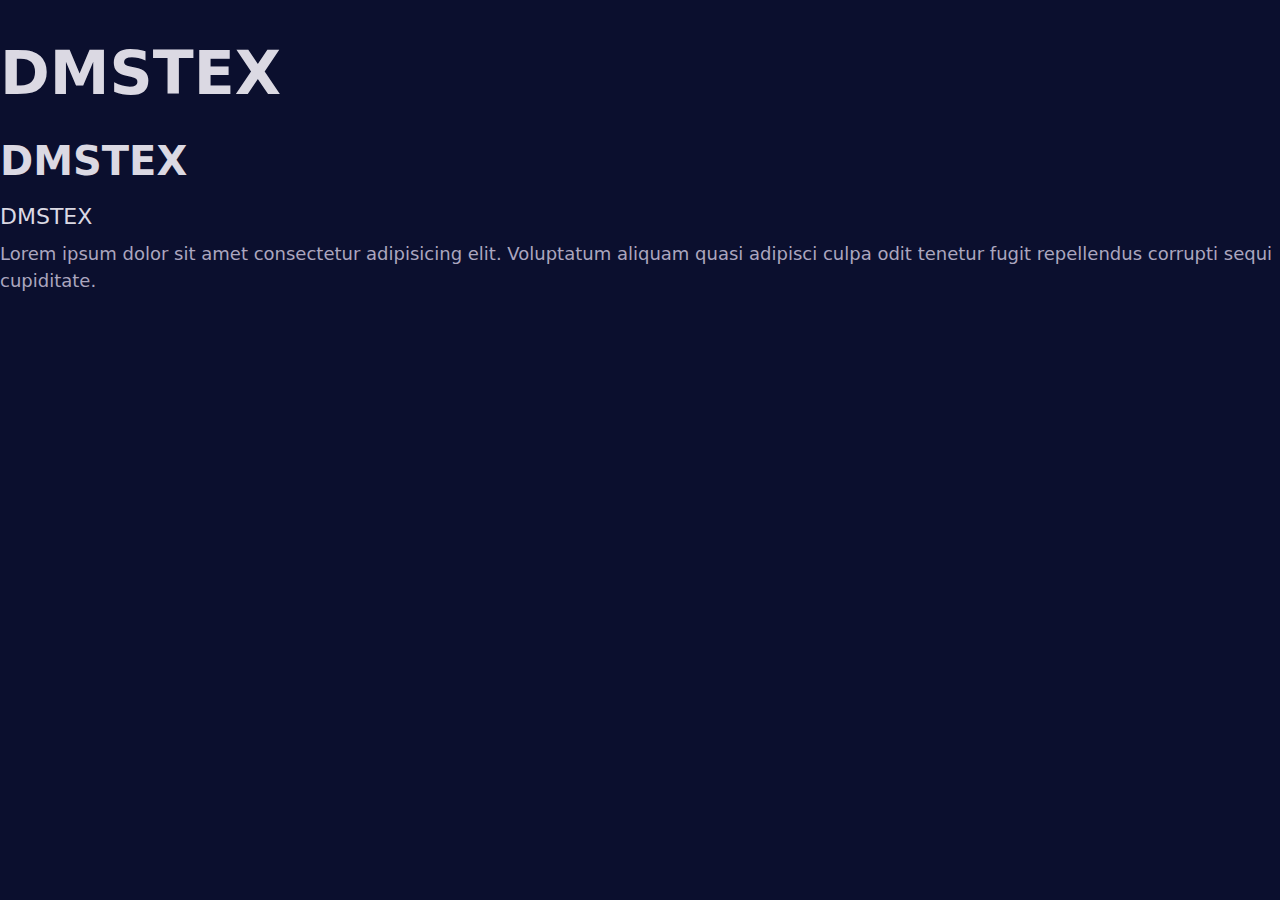
==== index.html @ 41224917 "Adds Normalize CSS, Font styles, and initial color-scheme" ====
<!DOCTYPE html>
<html lang="en">
  <head>
    <meta charset="UTF-8" />
    <meta http-equiv="X-UA-Compatible" content="IE=edge" />
    <meta name="viewport" content="width=device-width, initial-scale=1.0" />
    <meta property="og:title" content="DMSTEX Solutions" />
    <title>DMSTEX</title>
    <!-- Stylesheets -->
    <link rel="stylesheet" href="./css/normalize.css" />
    <link rel="stylesheet" href="./css/style.css" />
  </head>
  <body>
    <h1>DMSTEX</h1>
    <h2>DMSTEX</h2>
    <h3>DMSTEX</h3>
    <p>
      Lorem ipsum dolor sit amet consectetur adipisicing elit. Voluptatum
      aliquam quasi adipisci culpa odit tenetur fugit repellendus corrupti sequi
      cupiditate.
    </p>

    <script src="./js/script.js"></script>
  </body>
</html>
---- css/style.css ----
*,
*::after,
*::before {
  box-sizing: border-box;
}

/* Color Scheme */
:root {
  --color-primary: #0b0f2e;
  --color-secondary: #002b47;
  --color-headings: #dbd9e3;
  --color-body: #aba6bf;
}

/* Fonts */
html {
  font-size: 62.5%;
}

body {
  background-color: var(--color-primary);
  font-family: system-ui, -apple-system, BlinkMacSystemFont, "Segoe UI", Roboto,
    Oxygen, Ubuntu, Cantarell, "Open Sans", "Helvetica Neue", sans-serif;
  font-size: 2.4rem;
  line-height: 1.5;
  color: var(--color-body);
  margin: 0;
}

.container {
  max-width: 1140px;
  margin: 0 auto;
}

h1,
h2,
h3 {
  color: var(--color-headings);
  margin-bottom: 1rem;
  line-height: 1.1;
}

h1 {
  font-size: 4.209rem;
}

h2 {
  font-size: 3.157rem;
}

h3 {
  font-size: 2.69rem;
}

p {
  margin-top: 0;
}

@media screen and (min-width: 1024px) {
  body {
    font-size: 1.8rem;
  }

  h1 {
    font-size: 6rem;
  }

  h2 {
    font-size: 4rem;
  }

  h3 {
    font-size: 2.2rem;
    font-weight: 500;
  }
}
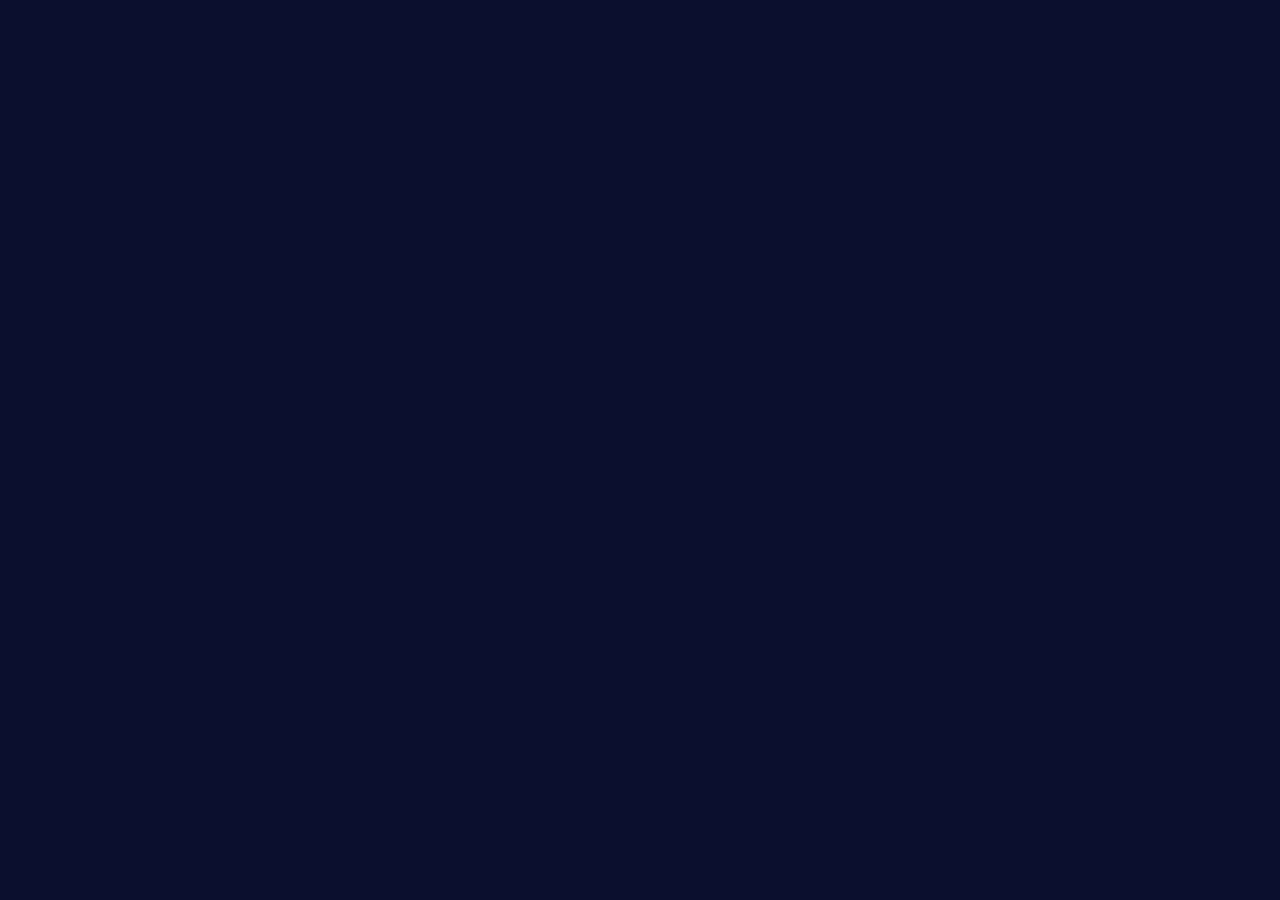
==== commit e5f1b262: "Adds styles to Benefits section" ====
--- a/index.html
+++ b/index.html
@@ -6,20 +6,20 @@
     <meta name="viewport" content="width=device-width, initial-scale=1.0" />
     <meta property="og:title" content="DMSTEX Solutions" />
     <title>DMSTEX</title>
+    <!-- Icons -->
+    <link
+      rel="stylesheet"
+      href="https://fonts.googleapis.com/css2?family=Material+Symbols+Outlined:opsz,wght,FILL,GRAD@48,400,0,0"
+    />
+    <link
+      rel="stylesheet"
+      href="https://fonts.googleapis.com/css2?family=Material+Symbols+Outlined:opsz,wght,FILL,GRAD@48,400,0,0"
+    />
     <!-- Stylesheets -->
     <link rel="stylesheet" href="./css/normalize.css" />
     <link rel="stylesheet" href="./css/style.css" />
   </head>
   <body>
-    <h1>DMSTEX</h1>
-    <h2>DMSTEX</h2>
-    <h3>DMSTEX</h3>
-    <p>
-      Lorem ipsum dolor sit amet consectetur adipisicing elit. Voluptatum
-      aliquam quasi adipisci culpa odit tenetur fugit repellendus corrupti sequi
-      cupiditate.
-    </p>
-
     <script src="./js/script.js"></script>
   </body>
 </html>
--- a/css/style.css
+++ b/css/style.css
@@ -8,6 +8,7 @@
 :root {
   --color-primary: #0b0f2e;
   --color-secondary: #002b47;
+  --color-tertiary: #0078a3;
   --color-headings: #dbd9e3;
   --color-body: #aba6bf;
 }
@@ -19,11 +20,11 @@
 
 body {
   background-color: var(--color-primary);
+  color: var(--color-body);
   font-family: system-ui, -apple-system, BlinkMacSystemFont, "Segoe UI", Roboto,
     Oxygen, Ubuntu, Cantarell, "Open Sans", "Helvetica Neue", sans-serif;
   font-size: 2.4rem;
   line-height: 1.5;
-  color: var(--color-body);
   margin: 0;
 }
 
@@ -36,8 +37,8 @@
 h2,
 h3 {
   color: var(--color-headings);
+  line-height: 1.1;
   margin-bottom: 1rem;
-  line-height: 1.1;
 }
 
 h1 {
@@ -74,3 +75,259 @@
     font-weight: 500;
   }
 }
+
+/* buttons */
+button {
+  border: none;
+  border-radius: 5px;
+  margin: 1rem 1rem;
+  padding: 1rem 2rem;
+}
+
+button:hover {
+  transform: scale(1.15);
+}
+
+.button--clear {
+  background-color: rgba(216, 216, 216, 0.105);
+  border: 1px solid rgba(216, 216, 216, 0.382);
+}
+
+.button--clear a {
+  color: var(--color-headings);
+}
+
+.button--clear a:hover {
+  text-decoration: none;
+  cursor: pointer;
+}
+
+/* Icons */
+.icon {
+  justify-self: center;
+  background-color: rgba(194, 194, 194, 0.1);
+  box-shadow: 1px 1px 15px 0.05px rgba(194, 194, 194, 0.35);
+  -moz-box-shadow: 1px 1px 15px 0.05px rgba(194, 194, 194, 0.35);
+  -webkit-box-shadow: 1px 1px 15px 0.05px rgba(194, 194, 194, 0.35);
+  margin-right: 0.7rem;
+}
+
+/* Lists/Links */
+a {
+  text-decoration: none;
+}
+
+a:visited {
+  color: var(--color-headings);
+}
+
+a:hover {
+  text-decoration: underline;
+}
+
+.list {
+  list-style: none;
+  padding-left: 0;
+}
+
+.list--inline .list__item {
+  display: inline-block;
+  margin-right: 2rem;
+}
+
+/* Expandables */
+.expandable__header {
+  display: flex;
+  justify-content: space-between;
+}
+
+.expandable__heading {
+  margin-top: 0;
+  font-size: 3rem;
+}
+
+.expandable__content {
+  max-height: 0;
+  overflow: hidden;
+  opacity: 0;
+  transition: all 0.3s;
+}
+
+.expandable--expanded .expandable__content {
+  max-height: 100vh;
+  opacity: 1;
+}
+
+/* Navbar */
+.navbar {
+  align-items: center;
+  background-color: var(--color-primary);
+  display: flex;
+  justify-content: space-between;
+  flex-wrap: wrap;
+  padding: 0 1rem;
+}
+
+.navbar__list {
+  width: 100%;
+  margin: 0;
+}
+
+.navbar__item {
+  border-bottom: 1px solid #343751fb;
+  padding: 0.5rem 2rem;
+}
+
+.navbar__item > a {
+  color: #d2d0db;
+  transition: color 0.3s;
+}
+
+.navbar__item > a:hover {
+  color: #fff;
+}
+
+.navbar__toggler {
+  opacity: 0.8;
+  transition: box-shadow 0.1s;
+  cursor: pointer;
+}
+
+.navbar.expandable--expanded .navbar__toggler {
+  opacity: 1;
+  box-shadow: 0 0 0 3px #667;
+  border-radius: 7px;
+}
+
+.navbar__brand img {
+  height: 50px;
+}
+
+@media screen and (min-width: 768px) {
+  .navbar__toggler {
+    display: none;
+  }
+
+  .navbar__list {
+    width: auto;
+    display: flex;
+    font-size: 1.6rem;
+    max-height: 100%;
+    opacity: 1;
+  }
+
+  .navbar__item {
+    border: 0;
+  }
+}
+
+/* Blocks */
+.block {
+  padding: 7rem 3rem;
+}
+
+.block__header {
+  text-align: center;
+  margin-bottom: 7rem;
+}
+
+/* Grids */
+.grid {
+  display: grid;
+}
+
+@media screen and (min-width: 940px) {
+  .grid--1x2 {
+    grid-template-columns: 1fr 1fr;
+  }
+}
+
+/* Hero Section */
+.hero__heading {
+  margin-top: 0;
+}
+
+.hero__section {
+  padding: 0 2rem;
+}
+
+.hero__text {
+  font-size: 2rem;
+  margin: 2rem 0 1rem;
+}
+
+.hero__image {
+  width: 100%;
+}
+
+@media screen and (min-width: 900px) {
+  .hero__section {
+    text-align: left;
+  }
+
+  .hero__tagline {
+    letter-spacing: 1.5px;
+  }
+}
+
+/* Services */
+.services {
+  gap: 4rem 2rem;
+  margin: 12rem 0;
+}
+.services__content {
+  margin-top: auto;
+  margin-bottom: auto;
+  margin: auto;
+  width: 80%;
+}
+
+.services:first-of-type {
+  margin-top: 6rem;
+}
+
+.services__heading {
+  margin: 2rem 0;
+}
+
+.services__img {
+  width: 100%;
+}
+
+.services:nth-of-type(even) .services__content {
+  text-align: right;
+}
+
+@media screen and (min-width: 940px) {
+  /* Alternate content */
+  .services:nth-of-type(even) .services__content {
+    order: 2;
+    text-align: left;
+  }
+  .services__content {
+    width: 60%;
+  }
+}
+
+/* Benefits */
+.benefits .list {
+  width: 80%;
+  margin: 0;
+  justify-self: center;
+}
+
+.benefits .list__item {
+  line-height: 4.5rem;
+  font-size: 2rem;
+}
+
+@media screen and (min-width: 940px) {
+  .benefits .list {
+    width: 100%;
+  }
+
+  .benefits .list__item {
+    line-height: 6rem;
+    font-size: 2rem;
+  }
+}
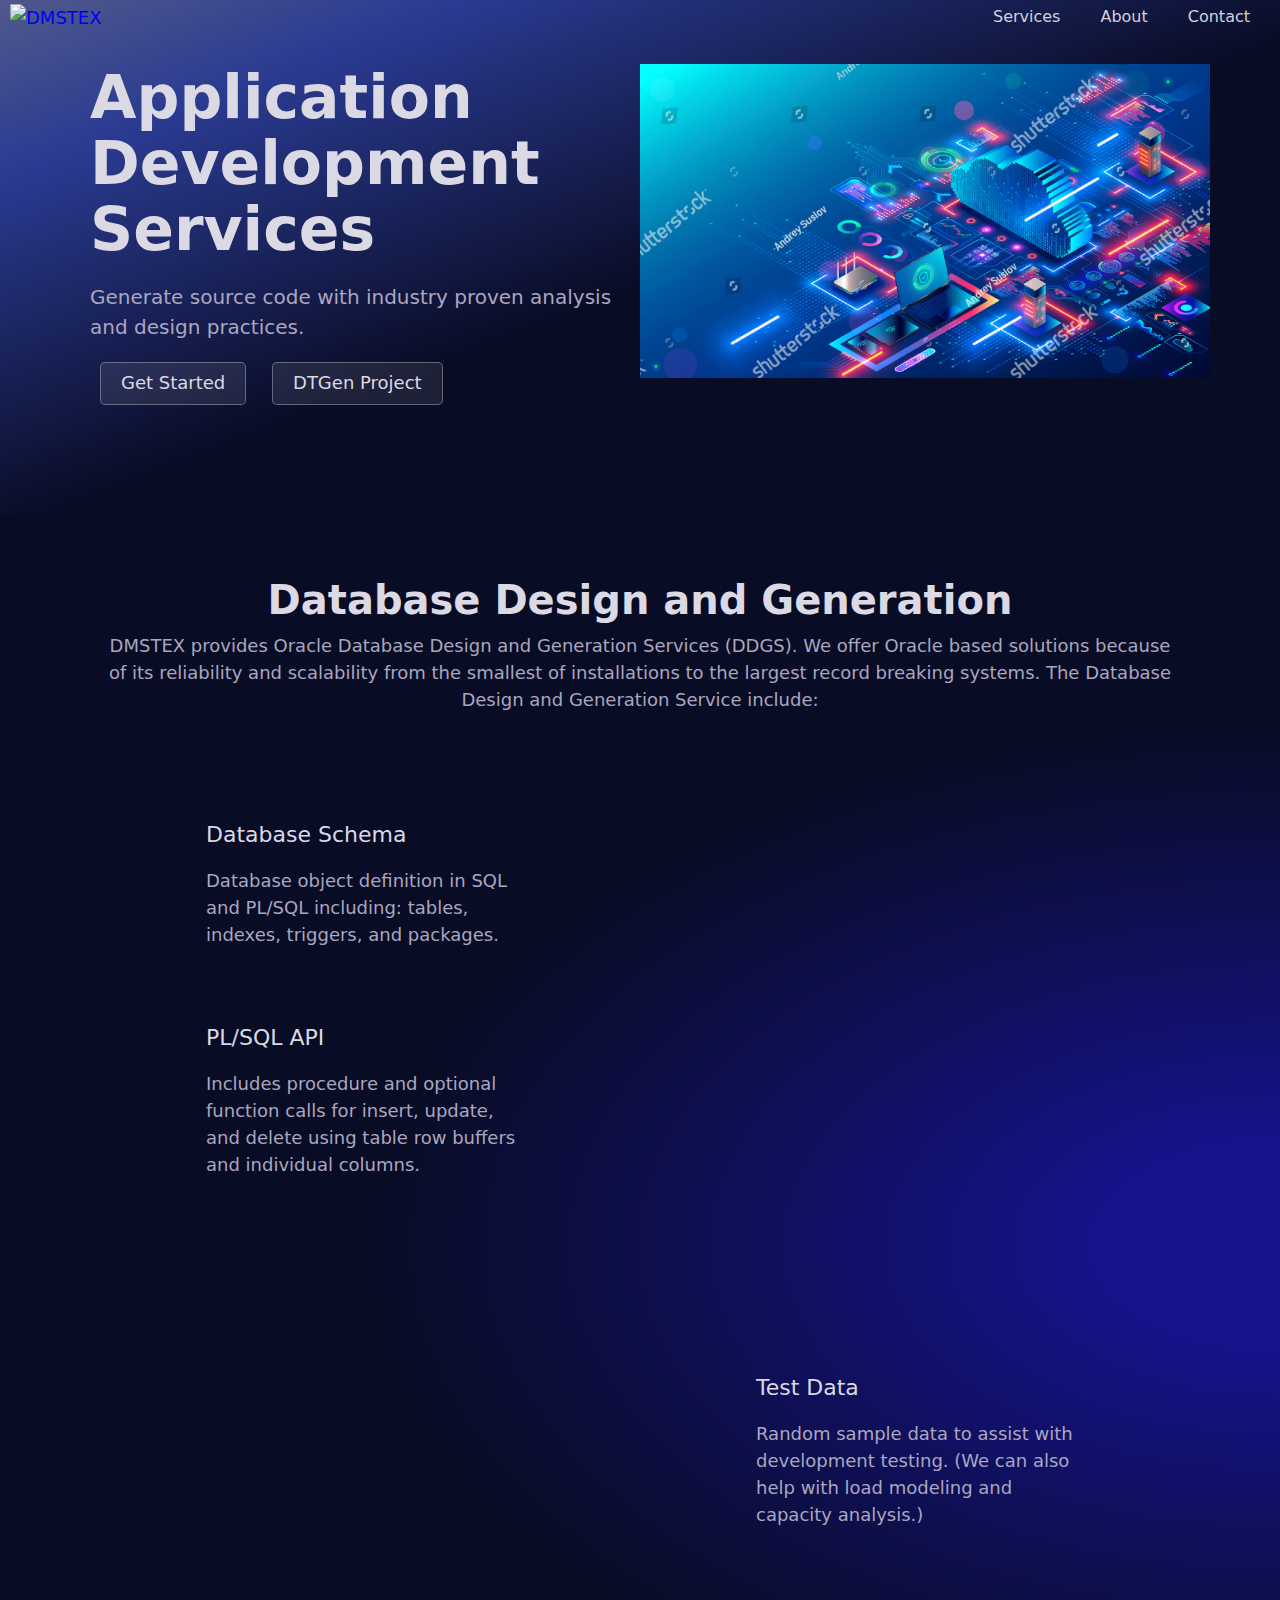
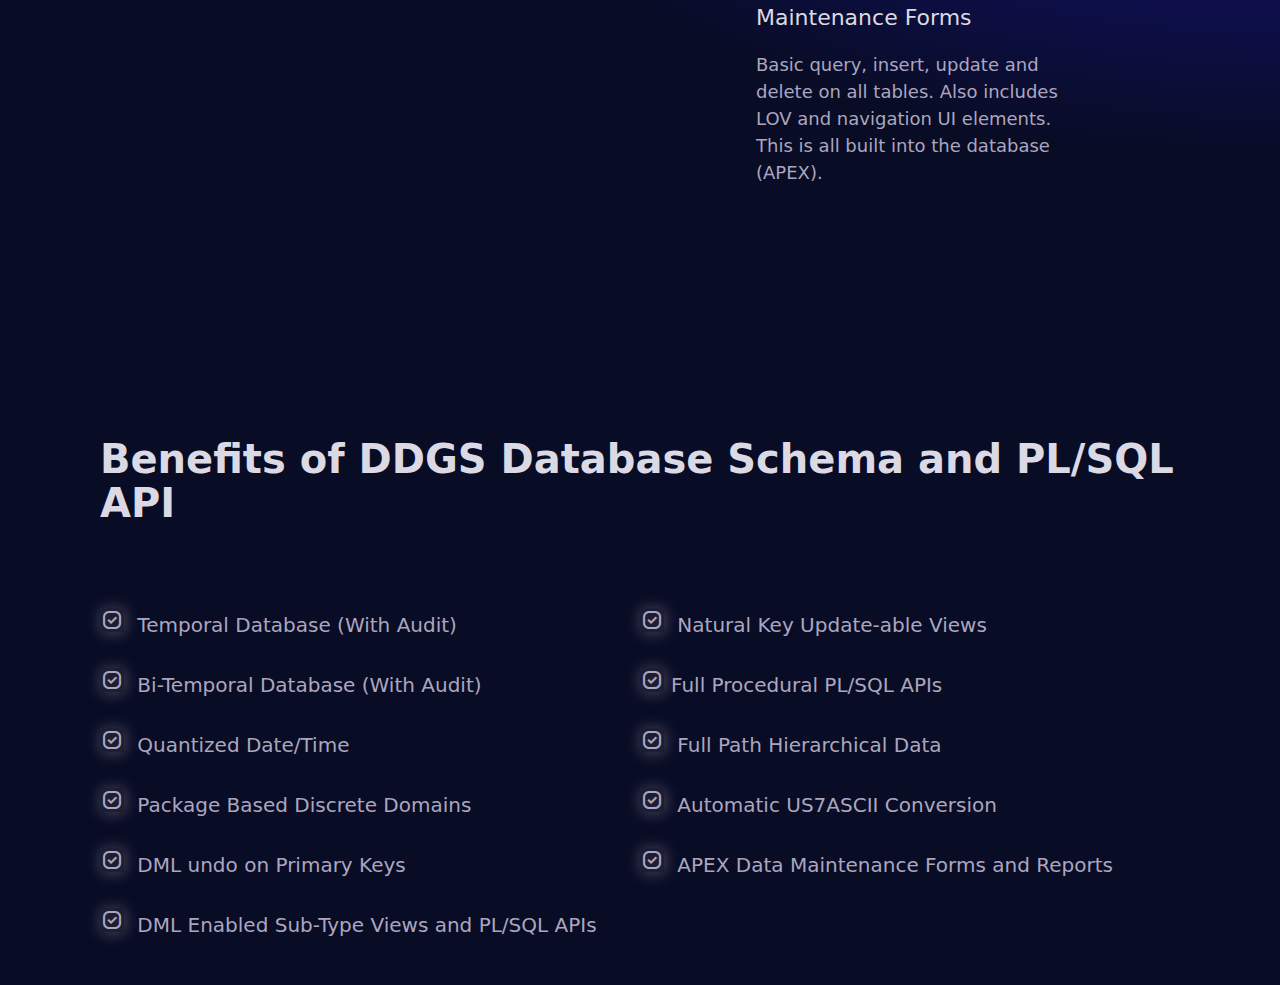
==== commit a74afe9a: "Updates Spacing on Services and Benefits Components" ====
--- a/index.html
+++ b/index.html
@@ -20,6 +20,176 @@
     <link rel="stylesheet" href="./css/style.css" />
   </head>
   <body>
+    <div class="header-background">
+      <header>
+        <nav class="navbar expandable" id="nav">
+          <a class="navbar__brand" href="/"
+            ><img src="./images/logo.png" alt="DMSTEX"
+          /></a>
+
+          <span class="material-symbols-outlined navbar__toggler"> Menu </span>
+
+          <ul class="list navbar__list expandable__content">
+            <li class="navbar__item"><a href="#services">Services</a></li>
+            <li class="navbar__item"><a href="#about">About</a></li>
+            <li class="navbar__item"><a href="#contact">Contact</a></li>
+          </ul>
+        </nav>
+      </header>
+
+      <section class="block" id="hero">
+        <div class="container grid grid--1x2">
+          <header class="block__header hero__section">
+            <h1 class="hero__heading">Application Development Services</h1>
+            <p class="hero__text">
+              Generate source code with industry proven analysis and design
+              practices.
+            </p>
+            <button class="button--clear">
+              <a href="#contact">Get Started </a>
+            </button>
+            <button class="button--clear">
+              <a href="https://github.com/DDieterich/dtgen/blob/wiki/README.md"
+                >DTGen Project</a
+              >
+            </button>
+          </header>
+          <picture>
+            <img class="hero__image" src="./images/cloud.png" alt="" />
+          </picture>
+        </div>
+      </section>
+    </div>
+
+    <div class="services-background">
+      <section class="block container" id="services">
+        <header class="block__header">
+          <h2>Database Design and Generation</h2>
+          <p>
+            DMSTEX provides Oracle Database Design and Generation Services
+            (DDGS). We offer Oracle based solutions because of its reliability
+            and scalability from the smallest of installations to the largest
+            record breaking systems. The Database Design and Generation Service
+            include:
+          </p>
+        </header>
+
+        <article class="grid grid--1x2 services">
+          <div class="services__content">
+            <div class="service">
+              <h3 class="services__heading">Database Schema</h3>
+              <p>
+                Database object definition in SQL and PL/SQL including: tables,
+                indexes, triggers, and packages.
+              </p>
+            </div>
+
+            <div class="service">
+              <h3 class="services__heading">PL/SQL API</h3>
+              <p>
+                Includes procedure and optional function calls for insert,
+                update, and delete using table row buffers and individual
+                columns.
+              </p>
+            </div>
+          </div>
+
+          <img class="services__img" src="./images/api.png" alt="" />
+        </article>
+
+        <article class="grid grid--1x2 services">
+          <div class="services__content">
+            <div class="service">
+              <h3 class="services__heading">Test Data</h3>
+              <p>
+                Random sample data to assist with development testing. (We can
+                also help with load modeling and capacity analysis.)
+              </p>
+            </div>
+
+            <div class="service">
+              <h3 class="services__heading">Maintenance Forms</h3>
+              <!-- TODO: Add apex link -->
+              <p>
+                Basic query, insert, update and delete on all tables. Also
+                includes LOV and navigation UI elements. This is all built into
+                the database (APEX).
+              </p>
+            </div>
+          </div>
+
+          <img class="services__img" src="./images/form.png" alt="" />
+        </article>
+      </section>
+    </div>
+
+    <section class="block container">
+      <header class="block__header benefit">
+        <h2>Benefits of DDGS Database Schema and PL/SQL API</h2>
+      </header>
+
+      <div class="grid grid--1x2 benefits">
+        <ul class="list">
+          <li class="list__item">
+            <span class="material-symbols-outlined icon"> priority </span>
+            Temporal Database (With Audit)
+          </li>
+          <li class="list__item">
+            <span class="material-symbols-outlined icon"> priority </span>
+            Bi-Temporal Database (With Audit)
+          </li>
+          <li class="list__item">
+            <span class="material-symbols-outlined icon"> priority </span>
+            Quantized Date/Time
+          </li>
+          <li class="list__item">
+            <span class="material-symbols-outlined icon"> priority </span>
+            Package Based Discrete Domains
+          </li>
+          <li class="list__item">
+            <span class="material-symbols-outlined icon"> priority </span>
+            DML undo on Primary Keys
+          </li>
+          <li class="list__item">
+            <span class="material-symbols-outlined icon"> priority </span>
+            DML Enabled Sub-Type Views and PL/SQL APIs
+          </li>
+        </ul>
+        <ul class="list">
+          <li class="list__item">
+            <span class="material-symbols-outlined icon"> priority </span>
+            Natural Key Update-able Views
+          </li>
+          <li class="list__item">
+            <span class="material-symbols-outlined icon"> priority </span>Full
+            Procedural PL/SQL APIs
+          </li>
+          <li class="list__item">
+            <span class="material-symbols-outlined icon"> priority </span>
+            Full Path Hierarchical Data
+          </li>
+          <li class="list__item">
+            <span class="material-symbols-outlined icon"> priority </span>
+            Automatic US7ASCII Conversion
+          </li>
+          <li class="list__item">
+            <span class="material-symbols-outlined icon"> priority </span>
+            APEX Data Maintenance Forms and Reports
+          </li>
+        </ul>
+      </div>
+    </section>
+
     <script src="./js/script.js"></script>
   </body>
 </html>
+
+<!-- TODO: 
+ Homepage Components:
+    - Contact
+    - Footer
+    - Demonstrations
+ Add alt text to images.
+ Create the "About" page. 
+ Create the "Technologies" page. 
+-->
--- a/css/style.css
+++ b/css/style.css
@@ -19,7 +19,7 @@
 }
 
 body {
-  background-color: var(--color-primary);
+  background-color: #090c25;
   color: var(--color-body);
   font-family: system-ui, -apple-system, BlinkMacSystemFont, "Segoe UI", Roboto,
     Oxygen, Ubuntu, Cantarell, "Open Sans", "Helvetica Neue", sans-serif;
@@ -161,7 +161,6 @@
 /* Navbar */
 .navbar {
   align-items: center;
-  background-color: var(--color-primary);
   display: flex;
   justify-content: space-between;
   flex-wrap: wrap;
@@ -174,7 +173,7 @@
 }
 
 .navbar__item {
-  border-bottom: 1px solid #343751fb;
+  border-bottom: 1px solid #d1d3e444;
   padding: 0.5rem 2rem;
 }
 
@@ -223,7 +222,7 @@
 
 /* Blocks */
 .block {
-  padding: 7rem 3rem;
+  padding: 3rem 3rem;
 }
 
 .block__header {
@@ -291,7 +290,12 @@
 }
 
 .services__img {
+  align-self: center;
   width: 100%;
+}
+
+.service {
+  padding: 2rem 0;
 }
 
 .services:nth-of-type(even) .services__content {
@@ -310,6 +314,10 @@
 }
 
 /* Benefits */
+.benefit {
+  text-align: left;
+}
+
 .benefits .list {
   width: 80%;
   margin: 0;
@@ -331,3 +339,39 @@
     font-size: 2rem;
   }
 }
+
+/* FINALLY!! The Background Gradients */
+.services-background {
+  background: radial-gradient(
+    ellipse farthest-corner at 100% 50%,
+    rgba(25, 22, 180, 0.7105435924369747),
+    rgba(25, 22, 180, 0.7105435924369747) 10%,
+    rgba(9, 12, 37, 1) 50%,
+    rgba(9, 12, 37, 1)
+  );
+}
+
+.header-background {
+  background: rgb(116, 129, 194);
+  background: linear-gradient(
+    159deg,
+    rgba(116, 129, 194, 0.6574746008708272) 0%,
+    rgba(55, 77, 189, 0.7111756168359942) 18%,
+    rgba(9, 12, 37, 1) 53%
+  );
+}
+
+.image--bg--highlight {
+  /* background: rgb(200, 200, 207);
+  background: radial-gradient(
+    circle,
+    rgba(200, 200, 207, 0.4500393907563025) 0%,
+    rgba(9, 12, 37, 1) 65%
+  ); */
+  background: rgb(184, 214, 218);
+  background: radial-gradient(
+    circle,
+    rgba(184, 214, 218, 0.4500393907563025) 0%,
+    transparent 65%
+  );
+}
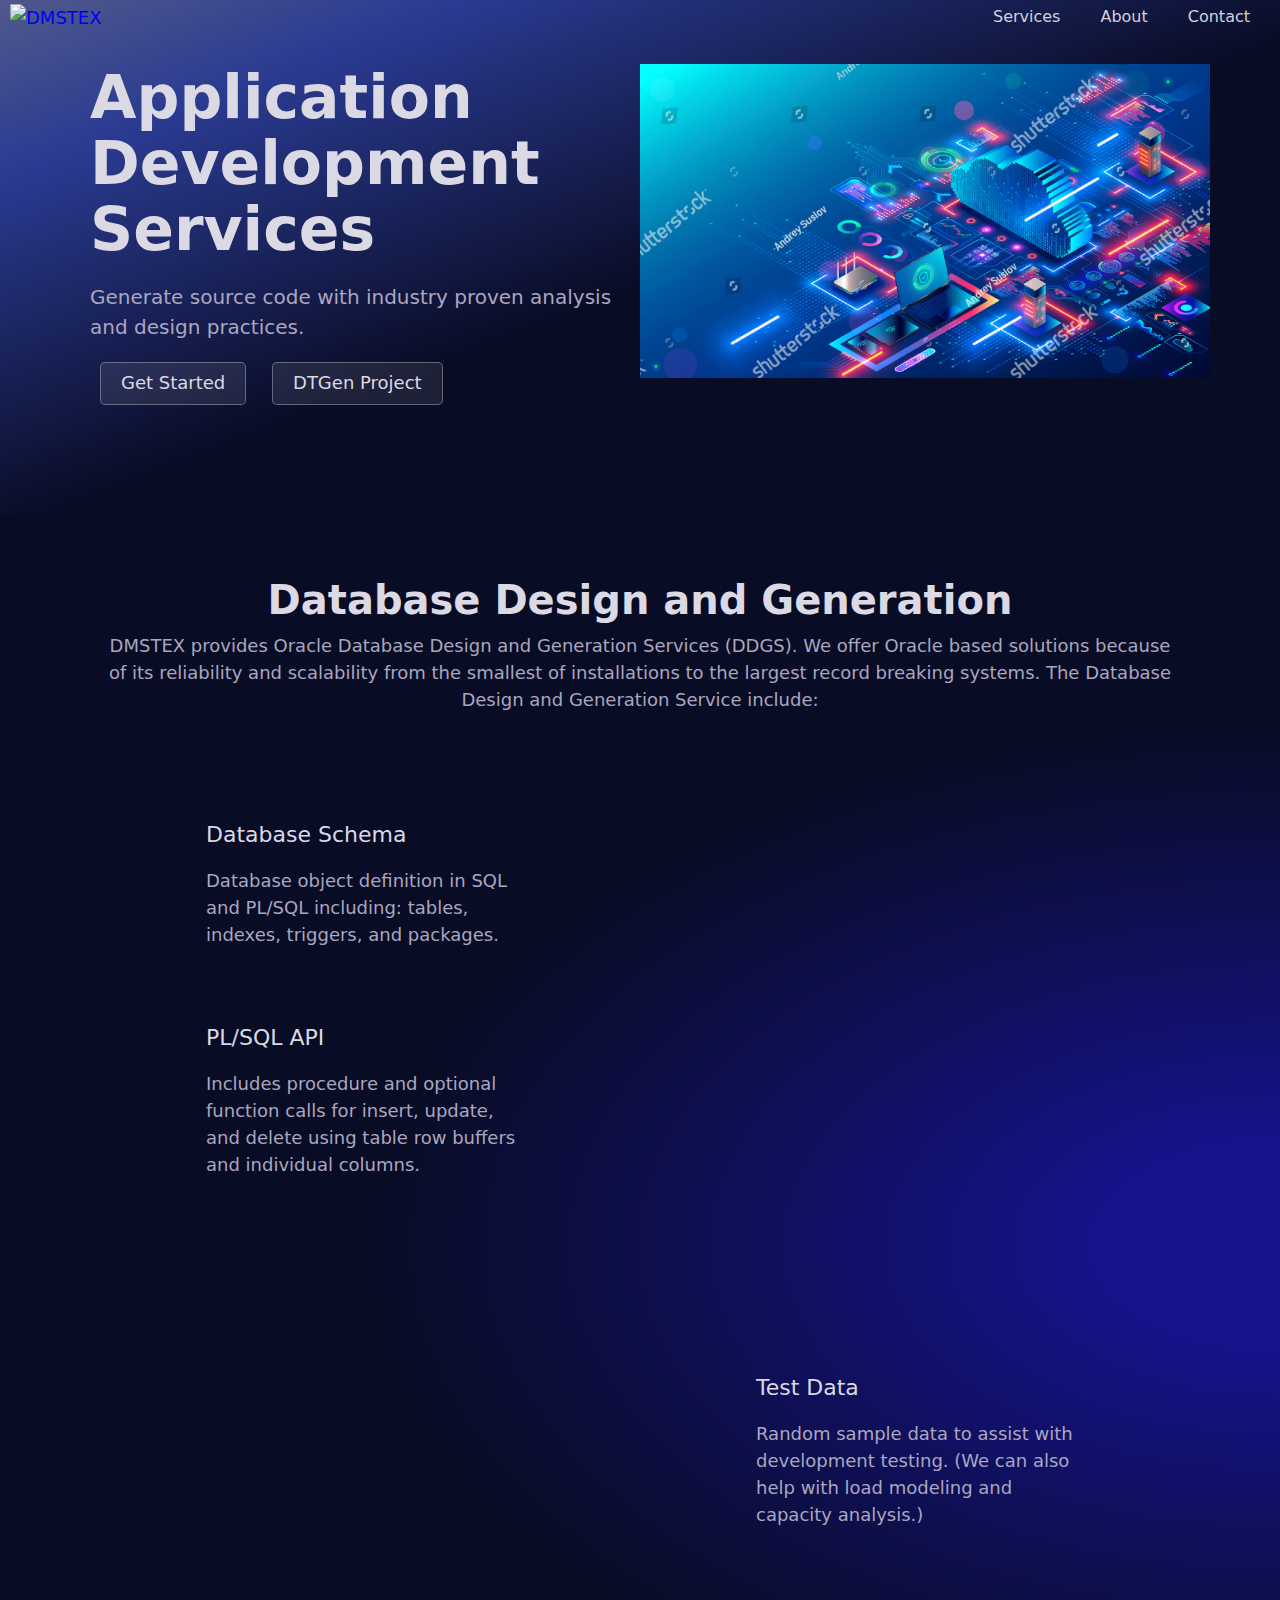
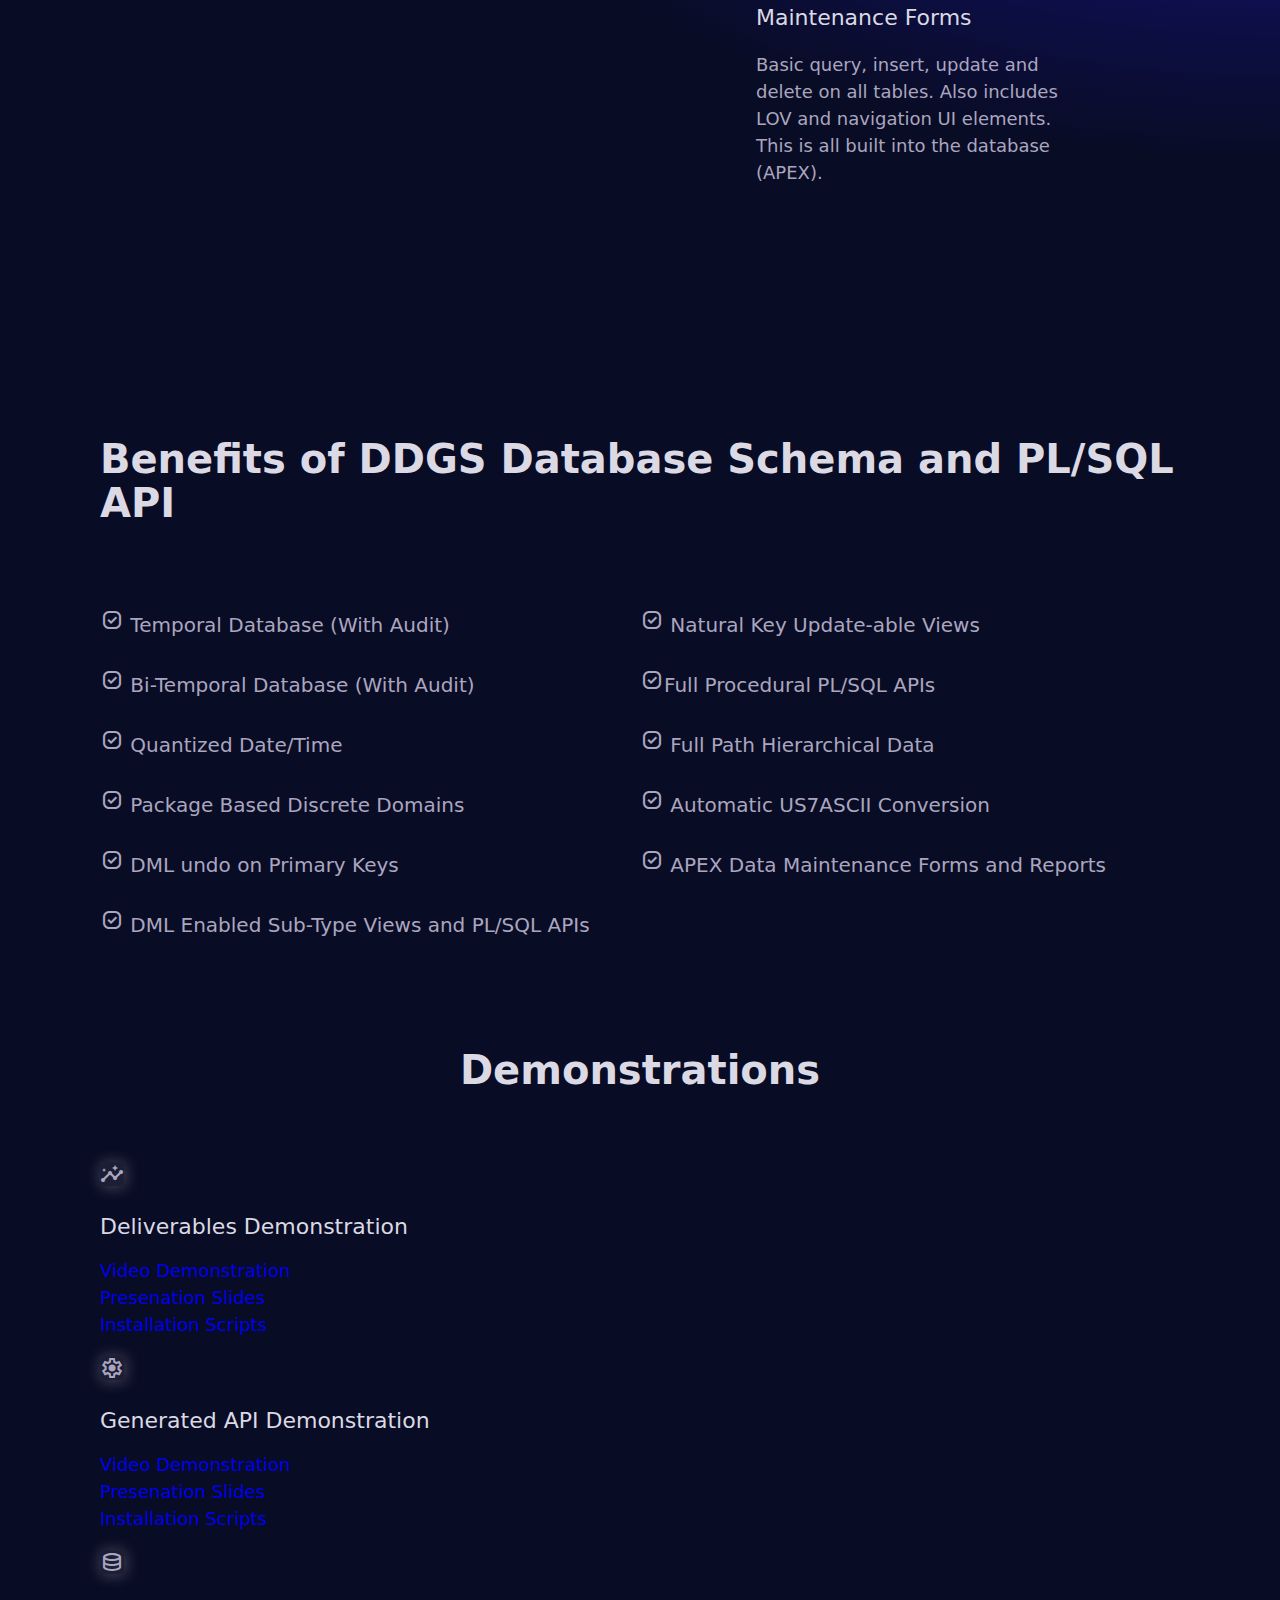
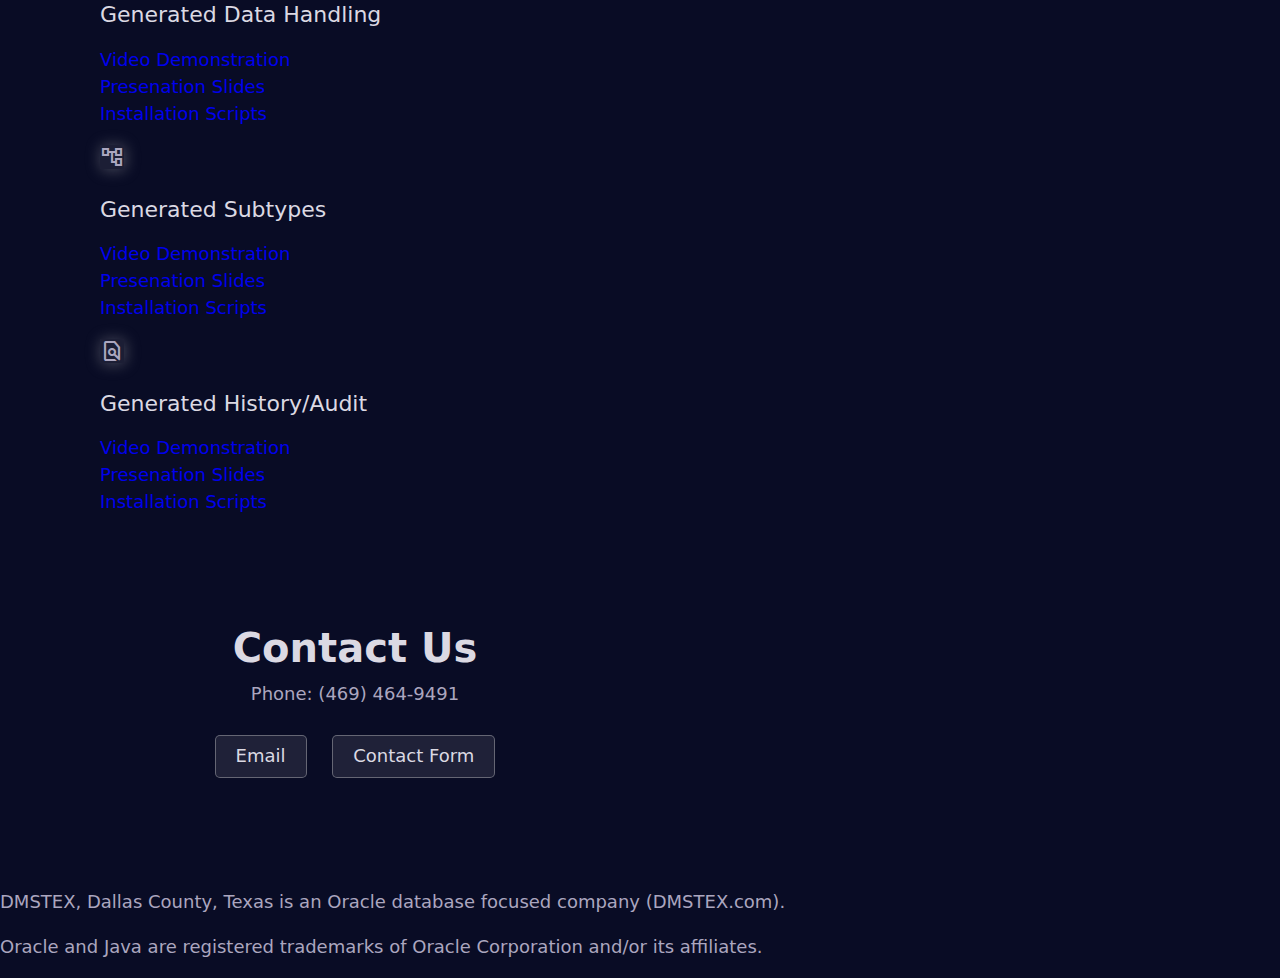
==== commit aa2df316: "Adds about page with Nav/Footer Components" ====
--- a/index.html
+++ b/index.html
@@ -7,6 +7,27 @@
     <meta property="og:title" content="DMSTEX Solutions" />
     <title>DMSTEX</title>
     <!-- Icons -->
+    <link
+      rel="stylesheet"
+      href="https://fonts.googleapis.com/css2?family=Material+Symbols+Outlined:opsz,wght,FILL,GRAD@48,400,0,0"
+    />
+    <link
+      rel="stylesheet"
+      href="https://fonts.googleapis.com/css2?family=Material+Symbols+Outlined:opsz,wght,FILL,GRAD@48,400,0,0"
+    />
+    <!-- Demonstration Icons -->
+    <link
+      rel="stylesheet"
+      href="https://fonts.googleapis.com/css2?family=Material+Symbols+Outlined:opsz,wght,FILL,GRAD@48,400,0,0"
+    />
+    <link
+      rel="stylesheet"
+      href="https://fonts.googleapis.com/css2?family=Material+Symbols+Outlined:opsz,wght,FILL,GRAD@48,400,0,0"
+    />
+    <link
+      rel="stylesheet"
+      href="https://fonts.googleapis.com/css2?family=Material+Symbols+Outlined:opsz,wght,FILL,GRAD@48,400,0,0"
+    />
     <link
       rel="stylesheet"
       href="https://fonts.googleapis.com/css2?family=Material+Symbols+Outlined:opsz,wght,FILL,GRAD@48,400,0,0"
@@ -31,7 +52,7 @@
 
           <ul class="list navbar__list expandable__content">
             <li class="navbar__item"><a href="#services">Services</a></li>
-            <li class="navbar__item"><a href="#about">About</a></li>
+            <li class="navbar__item"><a href="/about.html">About</a></li>
             <li class="navbar__item"><a href="#contact">Contact</a></li>
           </ul>
         </nav>
@@ -46,10 +67,12 @@
               practices.
             </p>
             <button class="button--clear">
-              <a href="#contact">Get Started </a>
+              <a href="#services">Get Started </a>
             </button>
             <button class="button--clear">
-              <a href="https://github.com/DDieterich/dtgen/blob/wiki/README.md"
+              <a
+                href="https://github.com/DDieterich/dtgen/blob/wiki/README.md"
+                target="_blank"
                 >DTGen Project</a
               >
             </button>
@@ -123,73 +146,297 @@
       </section>
     </div>
 
-    <section class="block container">
-      <header class="block__header benefit">
-        <h2>Benefits of DDGS Database Schema and PL/SQL API</h2>
-      </header>
-
-      <div class="grid grid--1x2 benefits">
-        <ul class="list">
-          <li class="list__item">
-            <span class="material-symbols-outlined icon"> priority </span>
-            Temporal Database (With Audit)
-          </li>
-          <li class="list__item">
-            <span class="material-symbols-outlined icon"> priority </span>
-            Bi-Temporal Database (With Audit)
-          </li>
-          <li class="list__item">
-            <span class="material-symbols-outlined icon"> priority </span>
-            Quantized Date/Time
-          </li>
-          <li class="list__item">
-            <span class="material-symbols-outlined icon"> priority </span>
-            Package Based Discrete Domains
-          </li>
-          <li class="list__item">
-            <span class="material-symbols-outlined icon"> priority </span>
-            DML undo on Primary Keys
-          </li>
-          <li class="list__item">
-            <span class="material-symbols-outlined icon"> priority </span>
-            DML Enabled Sub-Type Views and PL/SQL APIs
-          </li>
-        </ul>
-        <ul class="list">
-          <li class="list__item">
-            <span class="material-symbols-outlined icon"> priority </span>
-            Natural Key Update-able Views
-          </li>
-          <li class="list__item">
-            <span class="material-symbols-outlined icon"> priority </span>Full
-            Procedural PL/SQL APIs
-          </li>
-          <li class="list__item">
-            <span class="material-symbols-outlined icon"> priority </span>
-            Full Path Hierarchical Data
-          </li>
-          <li class="list__item">
-            <span class="material-symbols-outlined icon"> priority </span>
-            Automatic US7ASCII Conversion
-          </li>
-          <li class="list__item">
-            <span class="material-symbols-outlined icon"> priority </span>
-            APEX Data Maintenance Forms and Reports
-          </li>
-        </ul>
-      </div>
-    </section>
+    <div class="benefits-background">
+      <section class="block container">
+        <header class="block__header benefit">
+          <h2>Benefits of DDGS Database Schema and PL/SQL API</h2>
+        </header>
+
+        <div class="grid grid--1x2 benefits">
+          <ul class="list">
+            <li class="list__item">
+              <span class="material-symbols-outlined icon--white">
+                priority
+              </span>
+              Temporal Database (With Audit)
+            </li>
+            <li class="list__item">
+              <span class="material-symbols-outlined icon--white">
+                priority
+              </span>
+              Bi-Temporal Database (With Audit)
+            </li>
+            <li class="list__item">
+              <span class="material-symbols-outlined icon--white">
+                priority
+              </span>
+              Quantized Date/Time
+            </li>
+            <li class="list__item">
+              <span class="material-symbols-outlined icon--white">
+                priority
+              </span>
+              Package Based Discrete Domains
+            </li>
+            <li class="list__item">
+              <span class="material-symbols-outlined icon--white">
+                priority
+              </span>
+              DML undo on Primary Keys
+            </li>
+            <li class="list__item">
+              <span class="material-symbols-outlined icon--white">
+                priority
+              </span>
+              DML Enabled Sub-Type Views and PL/SQL APIs
+            </li>
+          </ul>
+          <ul class="list">
+            <li class="list__item">
+              <span class="material-symbols-outlined icon--white">
+                priority
+              </span>
+              Natural Key Update-able Views
+            </li>
+            <li class="list__item">
+              <span class="material-symbols-outlined icon--white">
+                priority </span
+              >Full Procedural PL/SQL APIs
+            </li>
+            <li class="list__item">
+              <span class="material-symbols-outlined icon--white">
+                priority
+              </span>
+              Full Path Hierarchical Data
+            </li>
+            <li class="list__item">
+              <span class="material-symbols-outlined icon--white">
+                priority
+              </span>
+              Automatic US7ASCII Conversion
+            </li>
+            <li class="list__item">
+              <span class="material-symbols-outlined icon--white">
+                priority
+              </span>
+              APEX Data Maintenance Forms and Reports
+            </li>
+          </ul>
+        </div>
+      </section>
+
+      <section class="block container">
+        <header class="block__header">
+          <h2>Demonstrations</h2>
+        </header>
+
+        <div class="grid grid--2x3 demonstration">
+          <div class="card">
+            <span class="material-symbols-outlined icon"> insights </span>
+            <header class="card__header">
+              <h3 class="plan__name">Deliverables Demonstration</h3>
+            </header>
+            <div class="card__body">
+              <ul class="list">
+                <li class="list__item">
+                  <a
+                    href="https://www.youtube.com/watch?v=8GPFRvqgtMY"
+                    target="_blank"
+                    >Video Demonstration</a
+                  >
+                </li>
+                <li class="list__item">
+                  <a
+                    href="https://drive.google.com/file/d/178k_ddHR6YprX4VN3mGeJlsjg0DpS_vK/view?usp=sharing"
+                    target="_blank"
+                    >Presenation Slides</a
+                  >
+                </li>
+                <li class="list__item">
+                  <a
+                    href="https://drive.google.com/file/d/1--dWfp8wjMJY1lPwt91Enp2D8qAhocif/view"
+                    target="_blank"
+                    >Installation Scripts</a
+                  >
+                </li>
+              </ul>
+            </div>
+          </div>
+
+          <div class="card">
+            <span class="material-symbols-outlined icon"> settings </span>
+            <header class="card__header">
+              <h3 class="plan__name">Generated API Demonstration</h3>
+            </header>
+            <div class="card__body">
+              <ul class="list">
+                <li class="list__item">
+                  <a
+                    href="https://www.youtube.com/watch?v=XWCow6g_MoI"
+                    target="_blank"
+                    >Video Demonstration</a
+                  >
+                </li>
+                <li class="list__item">
+                  <a
+                    href="https://drive.google.com/file/d/1-6G2hsIrlJ3tC1q3Btk5obh_24smdS7_/view?usp=sharing"
+                    target="_blank"
+                    >Presenation Slides</a
+                  >
+                </li>
+                <li class="list__item">
+                  <a
+                    href="https://drive.google.com/file/d/1--dWfp8wjMJY1lPwt91Enp2D8qAhocif/view"
+                    target="_blank"
+                    >Installation Scripts</a
+                  >
+                </li>
+              </ul>
+            </div>
+          </div>
+
+          <div class="card">
+            <span class="material-symbols-outlined icon"> database </span>
+            <header class="card__header">
+              <h3 class="plan__name">Generated Data Handling</h3>
+            </header>
+            <div class="card__body">
+              <ul class="list">
+                <li class="list__item">
+                  <a
+                    href="https://www.youtube.com/watch?v=MTELPCDS5kg"
+                    target="_blank"
+                    >Video Demonstration</a
+                  >
+                </li>
+                <li class="list__item">
+                  <a
+                    href="https://drive.google.com/file/d/1-7bj0vOhsQOx8HLTadSjuWHxs9qyiplW/view?usp=sharing"
+                    target="_blank"
+                    >Presenation Slides</a
+                  >
+                </li>
+                <li class="list__item">
+                  <a
+                    href="https://drive.google.com/file/d/1-AuMzOrQ-JjOLKtS1m3UDvEVnHDjSmVv/view"
+                    target="_blank"
+                    >Installation Scripts</a
+                  >
+                </li>
+              </ul>
+            </div>
+          </div>
+
+          <div class="card">
+            <span class="material-symbols-outlined icon"> account_tree </span>
+            <header class="card__header">
+              <h3 class="plan__name">Generated Subtypes</h3>
+            </header>
+            <div class="card__body">
+              <ul class="list">
+                <li class="list__item">
+                  <a
+                    href="https://www.youtube.com/watch?v=fdYrfRC64Fo"
+                    target="_blank"
+                    >Video Demonstration</a
+                  >
+                </li>
+                <li class="list__item">
+                  <a
+                    href="https://drive.google.com/file/d/1-DDolkYMM8cTRLj6xw9ECxslBkM0CGYP/view?usp=sharing"
+                    target="_blank"
+                    >Presenation Slides</a
+                  >
+                </li>
+                <li class="list__item">
+                  <a
+                    href="https://drive.google.com/file/d/1-CnPo2mAvev61aiFNqbpzdlNo0hLwumb/view"
+                    target="_blank"
+                    >Installation Scripts</a
+                  >
+                </li>
+              </ul>
+            </div>
+          </div>
+
+          <div class="card">
+            <span class="material-symbols-outlined icon"> find_in_page </span>
+            <header class="card__header">
+              <h3 class="plan__name">Generated History/Audit</h3>
+            </header>
+            <div class="card__body">
+              <ul class="list">
+                <li class="list__item">
+                  <a
+                    href="https://www.youtube.com/watch?v=epNcrYcuqNA"
+                    target="_blank"
+                    >Video Demonstration</a
+                  >
+                </li>
+                <li class="list__item">
+                  <a
+                    href="https://drive.google.com/file/d/1-DxRijuNOutM5bBB8oVkVi2-jPxZ_o1W/view?usp=sharing"
+                    target="_blank"
+                    >Presenation Slides</a
+                  >
+                </li>
+                <li class="list__item">
+                  <a
+                    href="https://drive.google.com/file/d/1-EpGEqMSAuEJ5H7U7EIN9kak2N70nZ30/view"
+                    target="_blank"
+                    >Installation Scripts</a
+                  >
+                </li>
+              </ul>
+            </div>
+          </div>
+        </div>
+      </section>
+    </div>
+
+    <div class="contact-background">
+      <section class="block" id="contact">
+        <div class="container grid grid--1x2">
+          <header class="block__header contact__body">
+            <h2>Contact Us</h2>
+            <p>Phone: (469) 464-9491</p>
+            <button class="button--clear">
+              <a href="mailto:email@dmstex.com">Email </a>
+            </button>
+            <button class="button--clear">
+              <a
+                href="https://docs.google.com/forms/d/e/1FAIpQLSeBn9uR3pnofhL8GwwfSHaSKpMsSSGCS7wnn-ZejYI6aCZo9Q/viewform"
+                target="_blank"
+                >Contact Form</a
+              >
+            </button>
+          </header>
+          <picture>
+            <img class="contact__image" src="./images/contact.png" alt="" />
+          </picture>
+        </div>
+      </section>
+
+      <footer>
+        <p>
+          DMSTEX, Dallas County, Texas is an Oracle database focused company
+          (DMSTEX.com).
+        </p>
+        <p>
+          Oracle and Java are registered trademarks of Oracle Corporation and/or
+          its affiliates.
+        </p>
+      </footer>
+    </div>
 
     <script src="./js/script.js"></script>
   </body>
 </html>
 
 <!-- TODO: 
- Homepage Components:
-    - Contact
-    - Footer
-    - Demonstrations
+ Review Spacing
  Add alt text to images.
+ Re-size Images for mobile.
  Create the "About" page. 
  Create the "Technologies" page. 
 -->
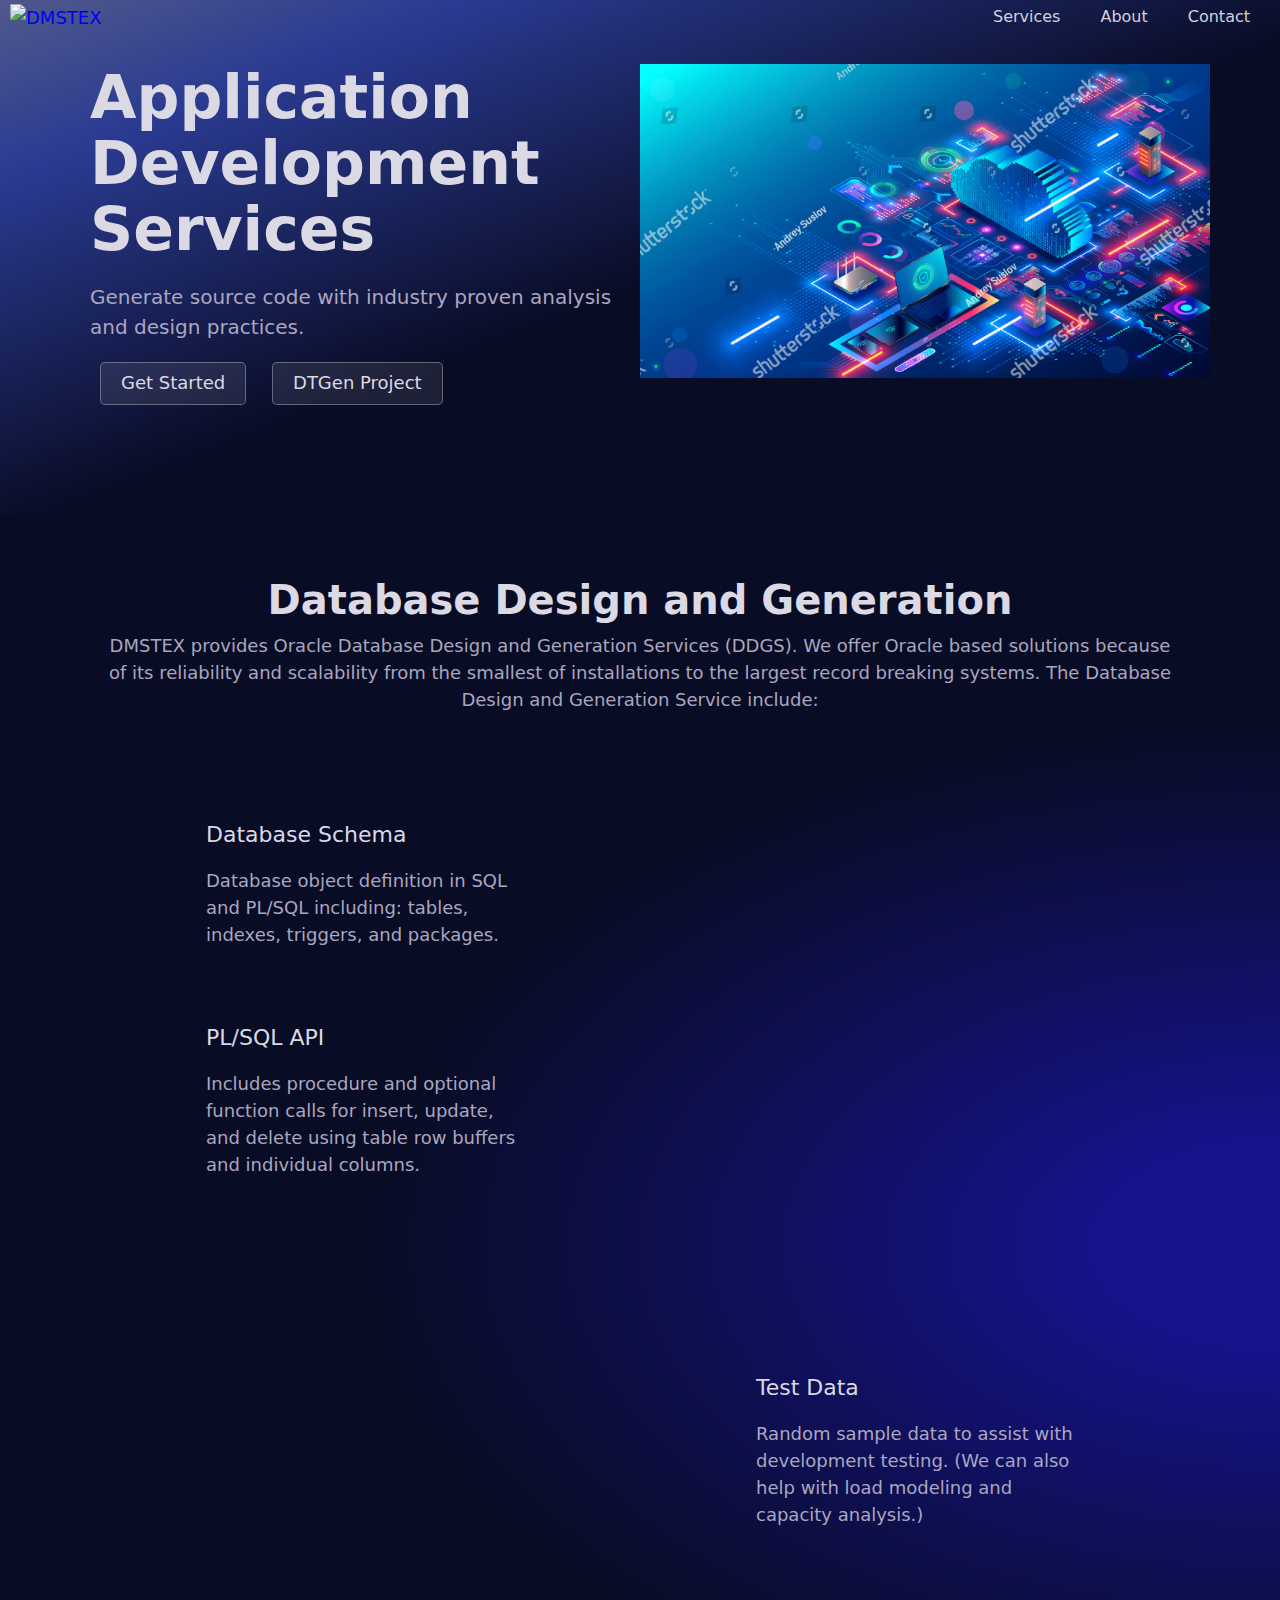
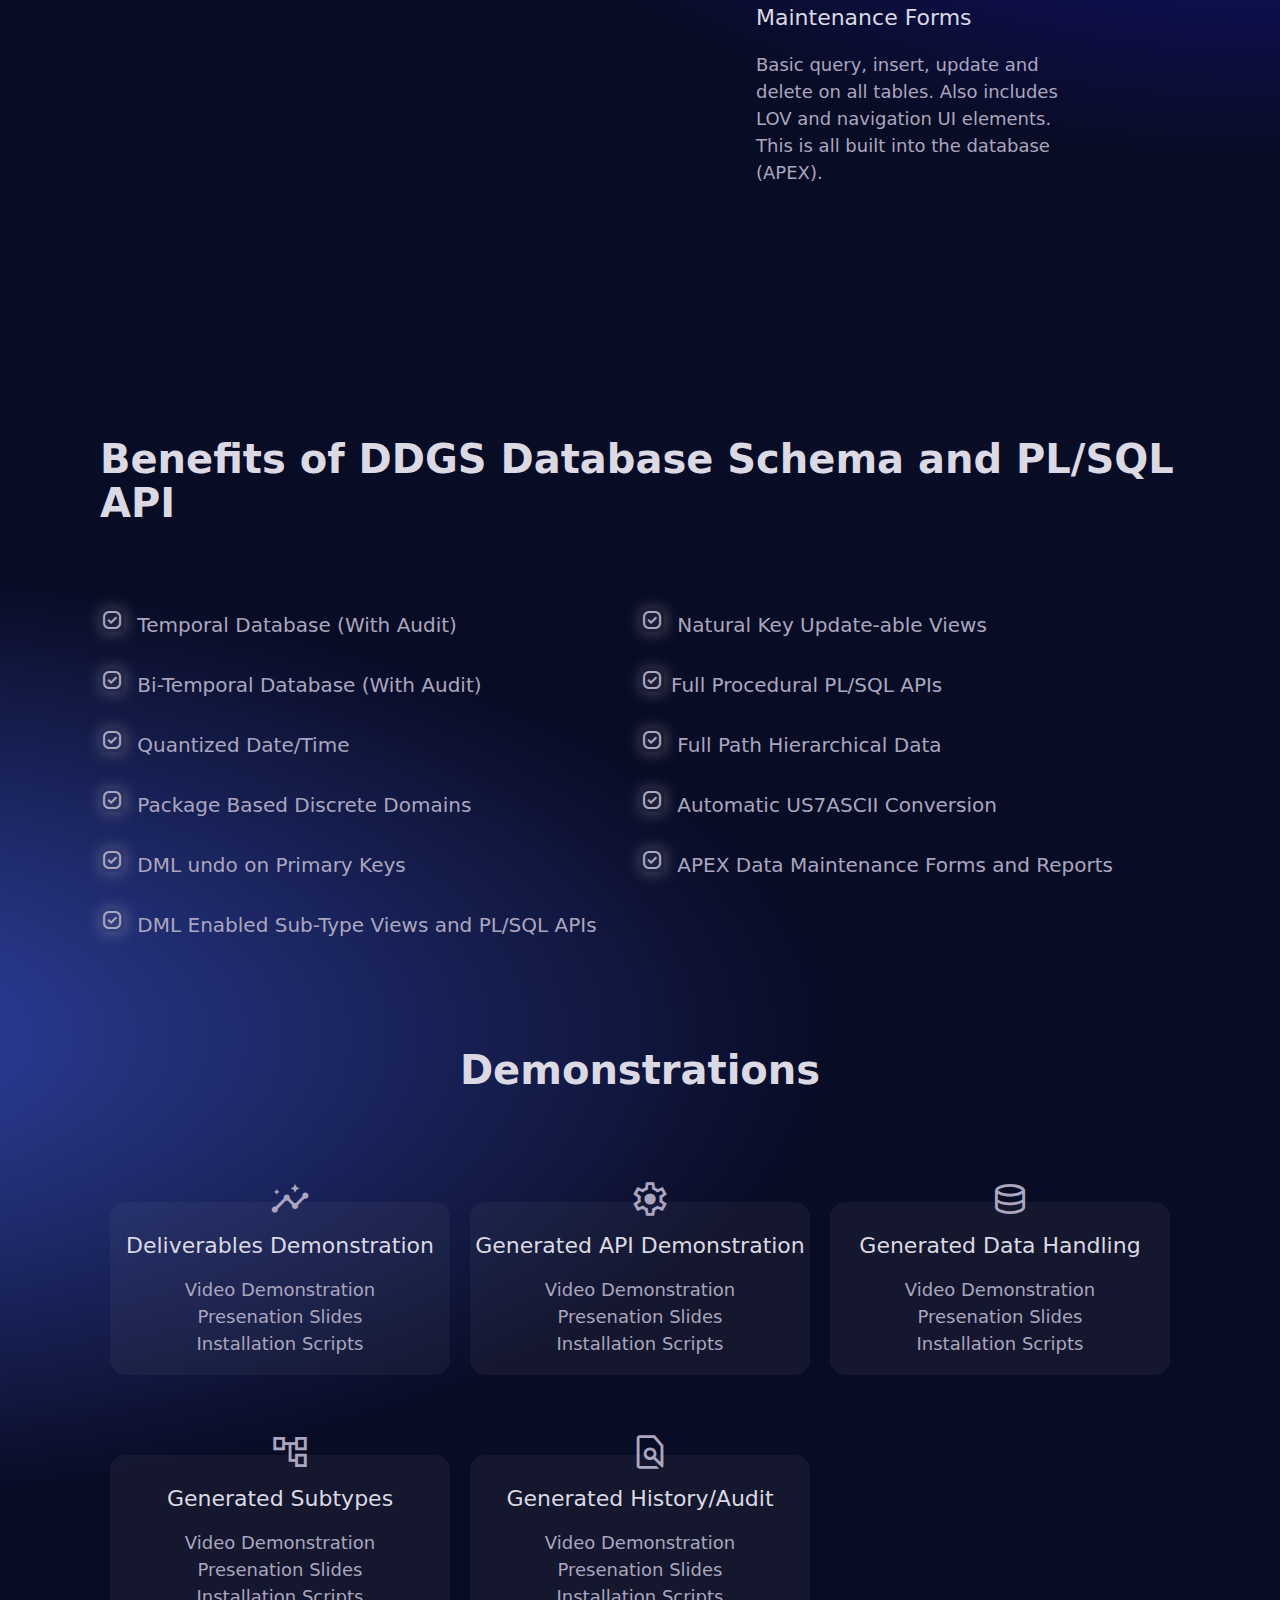
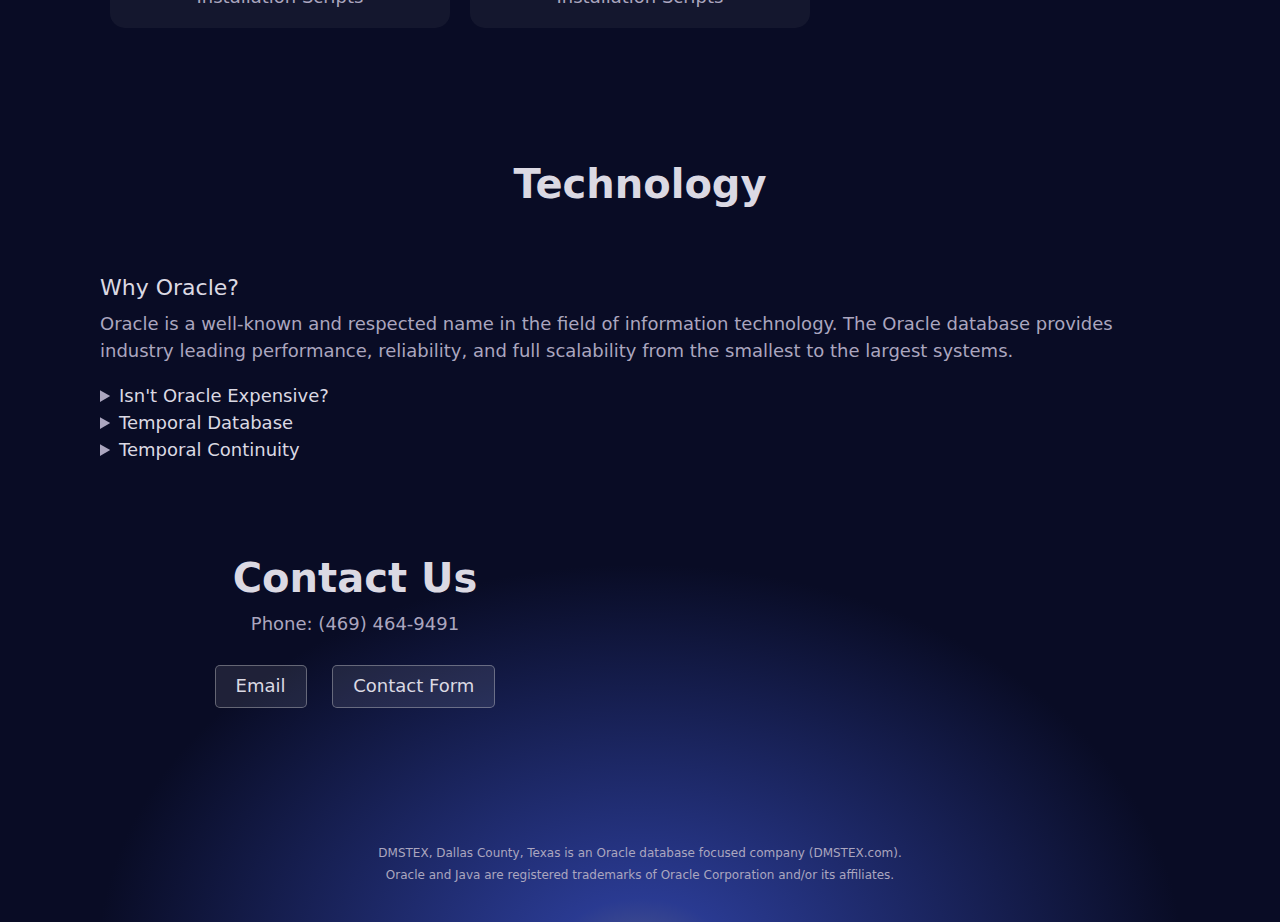
==== commit f4f0d484: "Adds Technology Component Styles" ====
--- a/index.html
+++ b/index.html
@@ -394,6 +394,69 @@
       </section>
     </div>
 
+    <!-- Technology -->
+    <section class="block container">
+      <header class="block__header">
+        <h2>Technology</h2>
+      </header>
+      <h3>Why Oracle?</h3>
+      <p>
+        Oracle is a well-known and respected name in the field of information
+        technology. The Oracle database provides industry leading performance,
+        reliability, and full scalability from the smallest to the largest
+        systems.
+      </p>
+
+      <details>
+        <summary>Isn't Oracle Expensive?</summary>
+        <p>
+          Oracle has always been completive in their dealings. As a technical
+          person, I understand that technical personnel are rarely included
+          acquisition negotiations and usually do not see the discounts that
+          result. Additionally, Oracle has worked very hard to be the most
+          competitive cloud provider, resulting in reduced costs when moving
+          from Amazon Web Services to Oracle Could Infrastructure.
+        </p>
+      </details>
+
+      <details>
+        <summary>Temporal Database</summary>
+        <p>
+          TEMPORAL DATABASE WAS ADDED IN THE SQL:2011 STANDARD. ORACLE STARTED
+          SUPPORT FOR THIS CAPABILITY IN ORACLE11G/TOTAL RECALL, ORACLE
+          12C/VLDB, AND . HOWEVER, THE CURRENT ORACLE 21C IMPLEMENTATION DOES
+          NOT ENFORCE TEMPORAL CONSTRAINTS. A PRIMARY KEY CONSTRAINTS EXAMPLE IS
+          GIVEN BELOW. AT DMSTEX, WE CAN GENERATE NATIVE PL/SQL CODE TO PERFORM
+          TEMPORAL CONSTRAINT ENFORCEMENT. WE CALL IT TEMPORAL CONTINUITY.
+        </p>
+      </details>
+
+      <details>
+        <summary>Temporal Continuity</summary>
+        <p>
+          The ability to track Transaction Time (TT) and Valid Time (VT) is a
+          straight-forward implementation of the temporal and bi-temporal
+          database. However, the ability to enforce temporal continuity of
+          Foreign Key and Unique Key constraints is an important aspect of
+          maintaining temporal continuity within that database. This whitepaper
+          provides definitions and examples of temporal continuity enforcement
+          in a temporal database implementation of DDGS
+        </p>
+
+        <p>
+          If temporal constraints are enforced on primary keys, the same primary
+          key could be valid during 2 different time frames. However, Oracle 21c
+          will not allow this situation.
+        </p>
+
+        <a
+          href="https://drive.google.com/file/d/0Bx7ieVJHnpg5Ukt4blpmU1ZyRzQ/view?resourcekey=0-UyYEBP1XE3I34F6Zi2DSjA"
+          target="_blank"
+          >DDGS Temporal Continuity.pdf</a
+        >
+      </details>
+    </section>
+
     <div class="contact-background">
       <section class="block" id="contact">
         <div class="container grid grid--1x2">
--- a/css/style.css
+++ b/css/style.css
@@ -16,6 +16,7 @@
 /* Fonts */
 html {
   font-size: 62.5%;
+  scroll-behavior: smooth;
 }
 
 body {
@@ -28,6 +29,14 @@
   margin: 0;
 }
 
+summary {
+  color: var(--color-headings);
+}
+
+summary::marker {
+  color: var(--color-body);
+}
+
 .container {
   max-width: 1140px;
   margin: 0 auto;
@@ -104,6 +113,14 @@
 
 /* Icons */
 .icon {
+  border-radius: 50%;
+  padding: 1rem;
+  font-size: 4rem;
+  position: absolute;
+  transform: translate(-20px, -43px);
+}
+
+.icon--white {
   justify-self: center;
   background-color: rgba(194, 194, 194, 0.1);
   box-shadow: 1px 1px 15px 0.05px rgba(194, 194, 194, 0.35);
@@ -239,6 +256,9 @@
   .grid--1x2 {
     grid-template-columns: 1fr 1fr;
   }
+  .grid--2x3 {
+    grid-template-columns: repeat(3, 1fr);
+  }
 }
 
 /* Hero Section */
@@ -340,7 +360,59 @@
   }
 }
 
-/* FINALLY!! The Background Gradients */
+/* Demonstrations */
+.card {
+  background-color: #93939414;
+  border-radius: 15px;
+  margin: 4rem 1rem;
+  padding-top: 1rem;
+  text-align: center;
+}
+
+.card__body a {
+  color: var(--color-body);
+}
+
+/* Contact */
+.contact__body {
+  align-self: center;
+}
+
+.contact__image {
+  width: 90%;
+  padding-left: 10%;
+}
+
+@media screen and (min-width: 940px) {
+  .contact__image {
+    width: 80%;
+  }
+}
+
+/* Footer */
+footer {
+  max-width: 900px;
+  padding: 3rem 0;
+  margin: 0 auto;
+}
+
+footer p {
+  font-size: 1.2rem;
+  line-height: 1rem;
+  text-align: center;
+}
+
+/* Background Gradients */
+.header-background {
+  background: rgb(116, 129, 194);
+  background: linear-gradient(
+    159deg,
+    rgba(116, 129, 194, 0.6574746008708272) 0%,
+    rgba(55, 77, 189, 0.7111756168359942) 18%,
+    rgba(9, 12, 37, 1) 53%
+  );
+}
+
 .services-background {
   background: radial-gradient(
     ellipse farthest-corner at 100% 50%,
@@ -351,23 +423,17 @@
   );
 }
 
-.header-background {
-  background: rgb(116, 129, 194);
-  background: linear-gradient(
-    159deg,
-    rgba(116, 129, 194, 0.6574746008708272) 0%,
-    rgba(55, 77, 189, 0.7111756168359942) 18%,
-    rgba(9, 12, 37, 1) 53%
+.benefits-background {
+  background: radial-gradient(
+    ellipse farthest-corner at -20% 50%,
+    rgba(116, 129, 194, 0.6574746008708272),
+    rgba(55, 77, 189, 0.7111756168359942) 10%,
+    rgba(9, 12, 37, 1) 50%,
+    rgba(9, 12, 37, 1)
   );
 }
 
 .image--bg--highlight {
-  /* background: rgb(200, 200, 207);
-  background: radial-gradient(
-    circle,
-    rgba(200, 200, 207, 0.4500393907563025) 0%,
-    rgba(9, 12, 37, 1) 65%
-  ); */
   background: rgb(184, 214, 218);
   background: radial-gradient(
     circle,
@@ -375,3 +441,13 @@
     transparent 65%
   );
 }
+
+.contact-background {
+  background: radial-gradient(
+    ellipse farthest-corner at 50% 110%,
+    rgba(116, 129, 194, 0.6574746008708272),
+    rgba(55, 77, 189, 0.7111756168359942) 10%,
+    rgba(9, 12, 37, 1) 60%,
+    rgba(9, 12, 37, 1)
+  );
+}
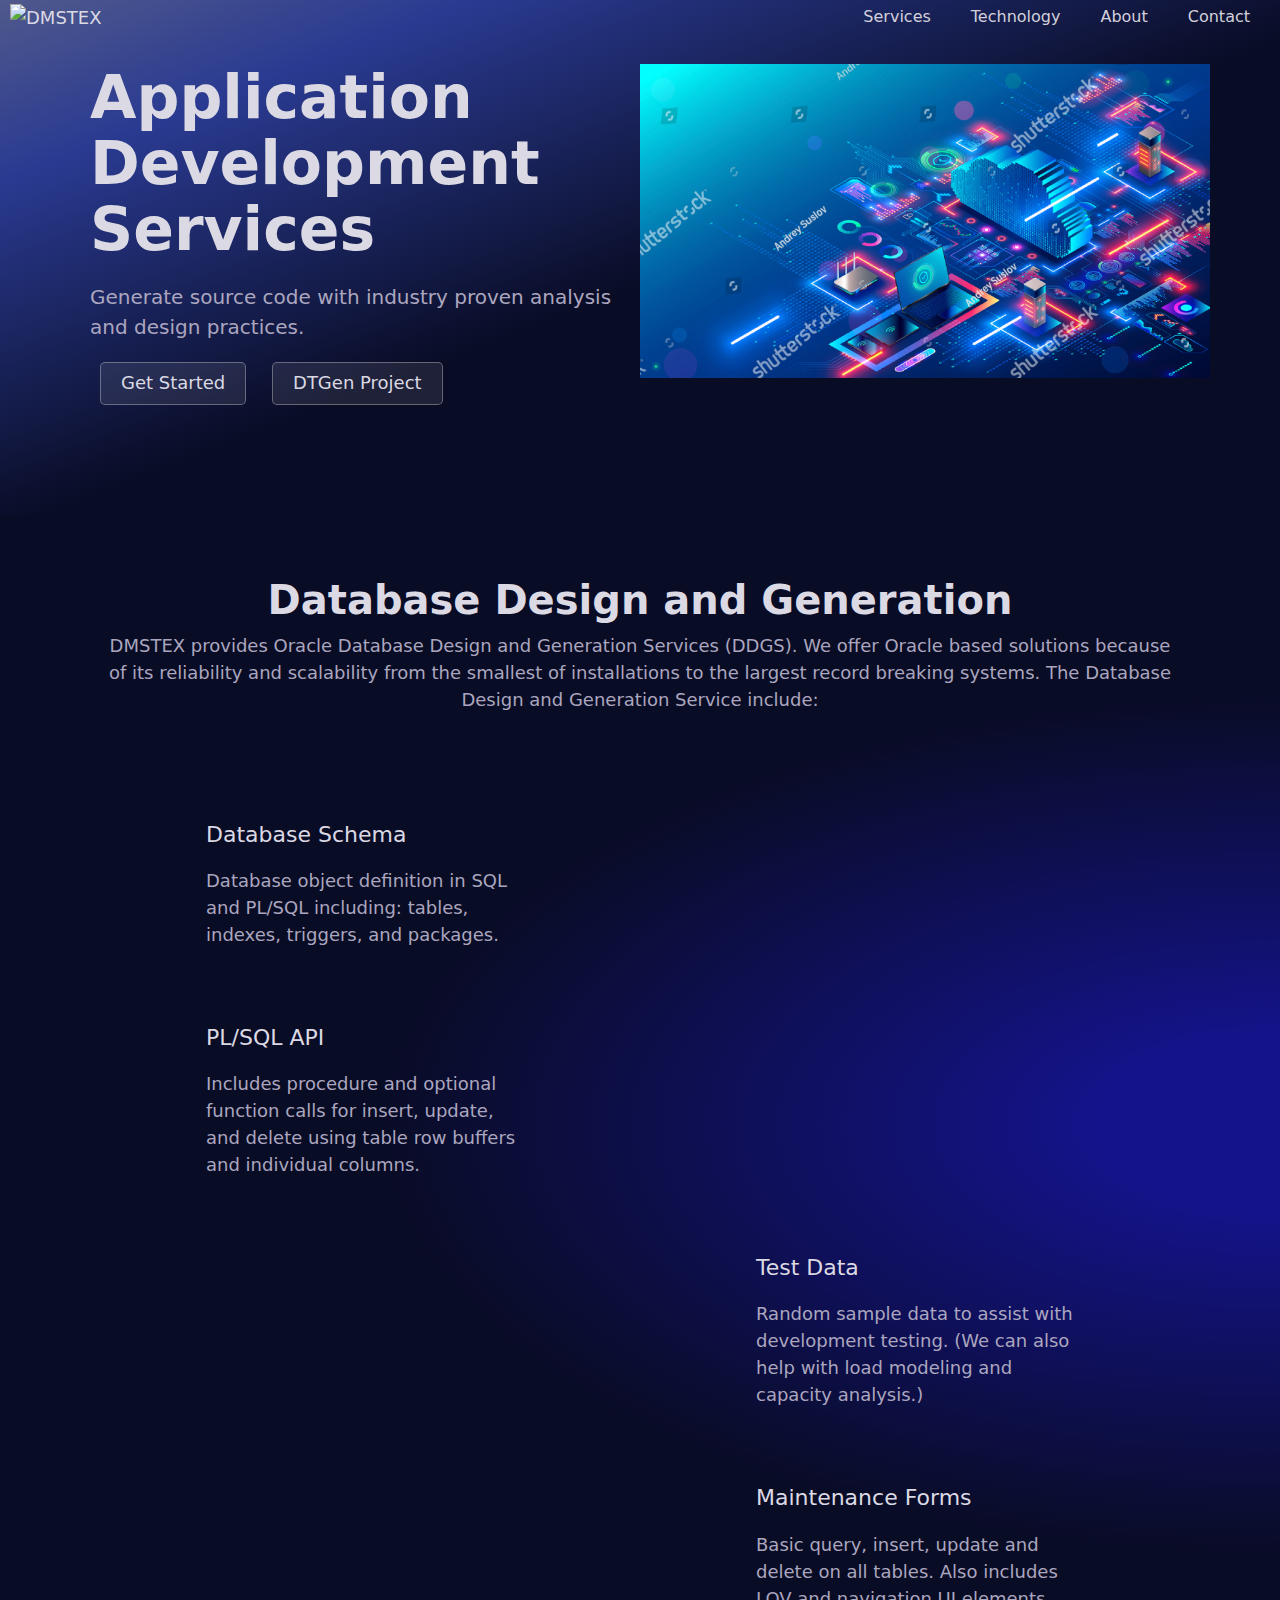
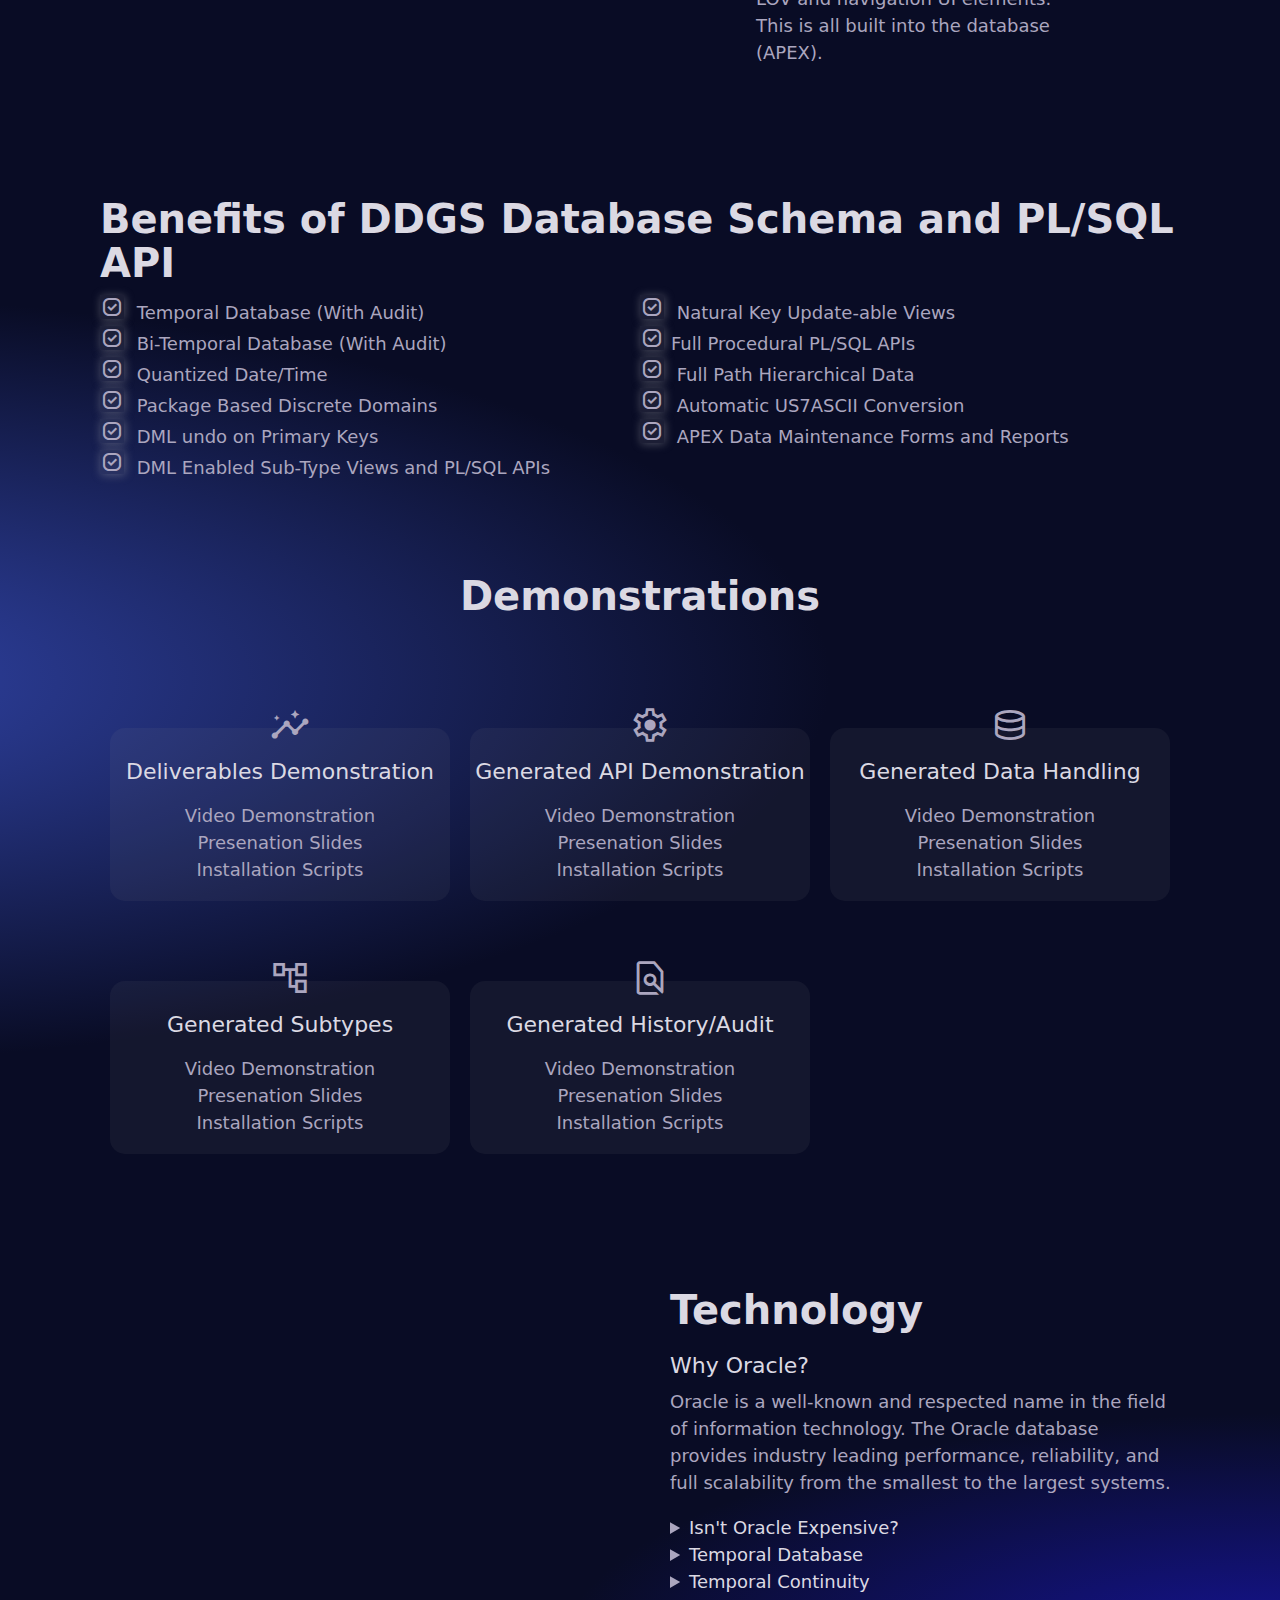
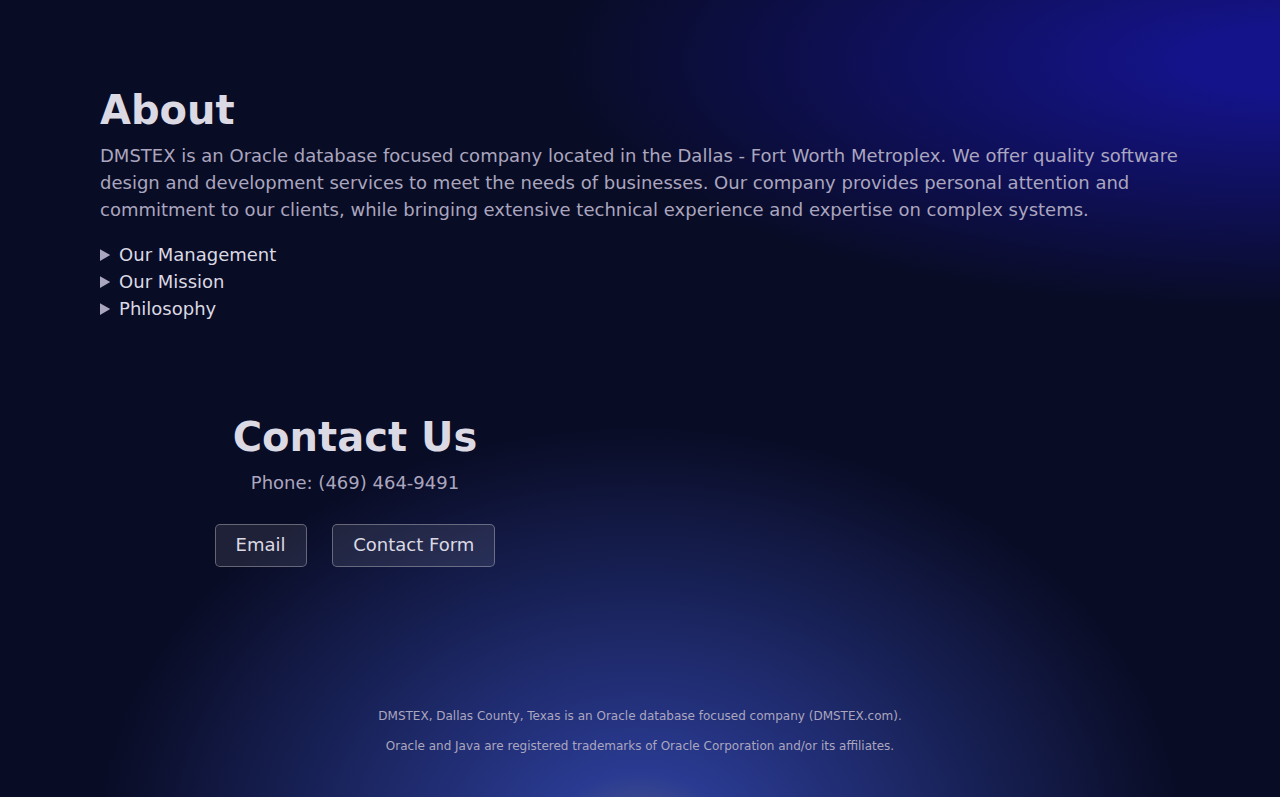
==== commit 0b0e2a36: "Adds styles to About component" ====
--- a/index.html
+++ b/index.html
@@ -52,12 +52,14 @@
 
           <ul class="list navbar__list expandable__content">
             <li class="navbar__item"><a href="#services">Services</a></li>
-            <li class="navbar__item"><a href="/about.html">About</a></li>
+            <li class="navbar__item"><a href="#technology">Technology</a></li>
+            <li class="navbar__item"><a href="#about">About</a></li>
             <li class="navbar__item"><a href="#contact">Contact</a></li>
           </ul>
         </nav>
       </header>
 
+      <!-- Hero -->
       <section class="block" id="hero">
         <div class="container grid grid--1x2">
           <header class="block__header hero__section">
@@ -84,6 +86,7 @@
       </section>
     </div>
 
+    <!-- Services -->
     <div class="services-background">
       <section class="block container" id="services">
         <header class="block__header">
@@ -146,9 +149,10 @@
       </section>
     </div>
 
+    <!-- Benefits -->
     <div class="benefits-background">
-      <section class="block container">
-        <header class="block__header benefit">
+      <section class="container block">
+        <header>
           <h2>Benefits of DDGS Database Schema and PL/SQL API</h2>
         </header>
 
@@ -225,6 +229,7 @@
         </div>
       </section>
 
+      <!-- Demonstrations -->
       <section class="block container">
         <header class="block__header">
           <h2>Demonstrations</h2>
@@ -394,69 +399,293 @@
       </section>
     </div>
 
-    <!-- Technology -->
-    <section class="block container">
-      <header class="block__header">
-        <h2>Technology</h2>
-      </header>
-      <h3>Why Oracle?</h3>
-      <p>
-        Oracle is a well-known and respected name in the field of information
-        technology. The Oracle database provides industry leading performance,
-        reliability, and full scalability from the smallest to the largest
-        systems.
-      </p>
-
-      <details>
-        <summary>Isn't Oracle Expensive?</summary>
-        <p>
-          Oracle has always been completive in their dealings. As a technical
-          person, I understand that technical personnel are rarely included
-          acquisition negotiations and usually do not see the discounts that
-          result. Additionally, Oracle has worked very hard to be the most
-          competitive cloud provider, resulting in reduced costs when moving
-          from Amazon Web Services to Oracle Could Infrastructure.
-        </p>
-      </details>
-
-      <details>
-        <summary>Temporal Database</summary>
-        <p>
-          TEMPORAL DATABASE WAS ADDED IN THE SQL:2011 STANDARD. ORACLE STARTED
-          SUPPORT FOR THIS CAPABILITY IN ORACLE11G/TOTAL RECALL, ORACLE
-          12C/VLDB, AND . HOWEVER, THE CURRENT ORACLE 21C IMPLEMENTATION DOES
-          NOT ENFORCE TEMPORAL CONSTRAINTS. A PRIMARY KEY CONSTRAINTS EXAMPLE IS
-          GIVEN BELOW. AT DMSTEX, WE CAN GENERATE NATIVE PL/SQL CODE TO PERFORM
-          TEMPORAL CONSTRAINT ENFORCEMENT. WE CALL IT TEMPORAL CONTINUITY.
-        </p>
-      </details>
-
-      <details>
-        <summary>Temporal Continuity</summary>
-        <p>
-          The ability to track Transaction Time (TT) and Valid Time (VT) is a
-          straight-forward implementation of the temporal and bi-temporal
-          database. However, the ability to enforce temporal continuity of
-          Foreign Key and Unique Key constraints is an important aspect of
-          maintaining temporal continuity within that database. This whitepaper
-          provides definitions and examples of temporal continuity enforcement
-          in a temporal database implementation of DDGS
-        </p>
-
-        <p>
-          If temporal constraints are enforced on primary keys, the same primary
-          key could be valid during 2 different time frames. However, Oracle 21c
-          will not allow this situation.
-        </p>
-
-        <a
-          href="https://drive.google.com/file/d/0Bx7ieVJHnpg5Ukt4blpmU1ZyRzQ/view?resourcekey=0-UyYEBP1XE3I34F6Zi2DSjA"
-          target="_blank"
-          >DDGS Temporal Continuity.pdf</a
-        >
-      </details>
-    </section>
-
+    <div class="technology--background">
+      <!-- Technology -->
+      <section class="grid grid--1x2 container" id="technology">
+        <img src="./images/schema.png" class="technologies__img" alt="" />
+        <div class="block">
+          <h2>Technology</h2>
+          <h3>Why Oracle?</h3>
+          <p>
+            Oracle is a well-known and respected name in the field of
+            information technology. The Oracle database provides industry
+            leading performance, reliability, and full scalability from the
+            smallest to the largest systems.
+          </p>
+
+          <details>
+            <summary>Isn't Oracle Expensive?</summary>
+            <p>
+              Oracle has always been completive in their dealings. As a
+              technical person, I understand that technical personnel are rarely
+              included acquisition negotiations and usually do not see the
+              discounts that result. Additionally, Oracle has worked very hard
+              to be the most competitive cloud provider, resulting in reduced
+              costs when moving from Amazon Web Services to Oracle Could
+              Infrastructure.
+            </p>
+          </details>
+
+          <details>
+            <summary>Temporal Database</summary>
+            <p>
+              TEMPORAL DATABASE WAS ADDED IN THE SQL:2011 STANDARD. ORACLE
+              STARTED SUPPORT FOR THIS CAPABILITY IN ORACLE11G/TOTAL RECALL,
+              ORACLE 12C/VLDB, AND . HOWEVER, THE CURRENT ORACLE 21C
+              IMPLEMENTATION DOES NOT ENFORCE TEMPORAL CONSTRAINTS. A PRIMARY
+              KEY CONSTRAINTS EXAMPLE IS GIVEN BELOW. AT DMSTEX, WE CAN GENERATE
+              NATIVE PL/SQL CODE TO PERFORM TEMPORAL CONSTRAINT ENFORCEMENT. WE
+              CALL IT TEMPORAL CONTINUITY.
+            </p>
+          </details>
+
+          <details>
+            <summary>Temporal Continuity</summary>
+            <p>
+              The ability to track Transaction Time (TT) and Valid Time (VT) is
+              a straight-forward implementation of the temporal and bi-temporal
+              database. However, the ability to enforce temporal continuity of
+              Foreign Key and Unique Key constraints is an important aspect of
+              maintaining temporal continuity within that database. This
+              whitepaper provides definitions and examples of temporal
+              continuity enforcement in a temporal database implementation of
+              DDGS
+            </p>
+
+            <p>
+              If temporal constraints are enforced on primary keys, the same
+              primary key could be valid during 2 different time frames.
+              However, Oracle 21c will not allow this situation.
+            </p>
+
+            <a
+              href="https://drive.google.com/file/d/0Bx7ieVJHnpg5Ukt4blpmU1ZyRzQ/view?resourcekey=0-UyYEBP1XE3I34F6Zi2DSjA"
+              target="_blank"
+              >DDGS Temporal Continuity.pdf</a
+            >
+          </details>
+        </div>
+      </section>
+
+      <!-- About -->
+      <section class="container" id="about">
+        <div class="block">
+          <h2>About</h2>
+          <p>
+            DMSTEX is an Oracle database focused company located in the Dallas -
+            Fort Worth Metroplex. We offer quality software design and
+            development services to meet the needs of businesses. Our company
+            provides personal attention and commitment to our clients, while
+            bringing extensive technical experience and expertise on complex
+            systems.
+          </p>
+
+          <details>
+            <summary>Our Management</summary>
+            <p>
+              DMSTEX, Dallas County, Texas is managed by Duane Dieterich and
+              Michiet Dieterich. They bring 38 years of combined industry
+              experience to the company. This includes 22 years of experience in
+              Oracle/UNIX consulting, development and administration in 13
+              different organizations, spanning 12 industries along with
+              engineering and management experience.
+            </p>
+          </details>
+
+          <details>
+            <summary>Our Mission</summary>
+            <p>
+              The company uses innovative techniques in the software development
+              process to increase efficiency and apply knowledge gained through
+              experience to improve quality. This allows us to provide services
+              that are reliable and affordable.
+            </p>
+          </details>
+
+          <details>
+            <summary>Philosophy</summary>
+            <p class="CDt4Ke zfr3Q">
+              The following are some basic beliefs we use to guide our
+              practices.
+            </p>
+
+            <article>
+              <h3>ALL GOOD THINGS COME FROM GOD</h3>
+              <p>
+                "The fear of the Lord is the beginning of wisdom; all who follow
+                his precepts have good understanding. To him belongs eternal
+                praise."
+                <span
+                  ><a
+                    href="http://www.google.com/url?q=http%3A%2F%2Fwww.biblegateway.com%2Fpassage%2F%3Fsearch%3DPsalm%2B111%253A10&amp;sa=D&amp;sntz=1&amp;usg=AOvVaw2bJPf1VDKDnrN2dzvQiMTj"
+                    target="_blank"
+                    >Psalm 111:10</a
+                  ></span
+                >
+              </p>
+            </article>
+
+            <article>
+              <h3>DON'T AVOID THE HARD WORK</h3>
+              <p>
+                "The most practical, beautiful, workable philosophy in the world
+                won't work if you won't." -<span
+                  ><a
+                    href="http://www.google.com/url?q=http%3A%2F%2Fwww.ziglar.com%2Fquotes%2Fmost-practical-beautiful-workable-philosophy&amp;sa=D&amp;sntz=1&amp;usg=AOvVaw0cyovnAKyjhgeYoNYKwXkO"
+                    target="_blank"
+                    >Zig Ziglar</a
+                  ></span
+                >
+              </p>
+              <p>
+                "It's easier to explain price once than to apologize for quality
+                forever."-<span
+                  ><a
+                    href="http://www.google.com/url?q=http%3A%2F%2Fwww.ziglar.com%2Fquotes%2Fits-easier-explain-price-once&amp;sa=D&amp;sntz=1&amp;usg=AOvVaw2xhf1s6bGvlAZIVVc1lEO7"
+                    target="_blank"
+                    >Zig Ziglar</a
+                  ></span
+                >
+              </p>
+            </article>
+
+            <article>
+              <h3>DATA MODELS ARE THE FOUNDATION</h3>
+              <p>
+                <span
+                  ><a
+                    href="http://www.google.com/url?q=http%3A%2F%2Fen.wikipedia.org%2Fwiki%2FBusiness_process&amp;sa=D&amp;sntz=1&amp;usg=AOvVaw0Yy17o4_j0gdTaXs_1bhki"
+                    target="_blank"
+                    >Business processes</a
+                  ></span
+                >
+                (how a business operates) change faster than
+                <span
+                  ><a
+                    href="http://www.google.com/url?q=http%3A%2F%2Fen.wikipedia.org%2Fwiki%2FData_model&amp;sa=D&amp;sntz=1&amp;usg=AOvVaw1VUglIQMbr0nCZCUwl_lH0"
+                    target="_blank"
+                    >data models</a
+                  ></span
+                >
+                (what a business operates on). Whether it's credits/debits,
+                product/services, or customers/vendors, the basic "what" of a
+                business doesn't change much. In contrast, business processes
+                can change often. Applications with comprehensive data models
+                support changes to business processes more efficiently.
+              </p>
+            </article>
+
+            <article>
+              <h3>THREE KINDS OF DATA STRUCTURES</h3>
+              <p>
+                In data modeling, there are three kinds of data structures in an
+                application:
+              </p>
+              <ol>
+                <li>
+                  <p>
+                    Business Objects - Fundamentals of the business, whether
+                    computerized or not. Ex. credits/debits, product/services,
+                    etc
+                  </p>
+                </li>
+                <li>
+                  <p>
+                    Business Intelligence Objects - Reporting and Information,
+                    whether computerized or not. Ex. month-end aggregates, units
+                    queued at an operation
+                  </p>
+                </li>
+                <li>
+                  <p>
+                    System Objects - Necessary for computerized use. Ex. users,
+                    login history, error logs.
+                  </p>
+                </li>
+              </ol>
+            </article>
+
+            <article>
+              <h3>PRE-DEFINED BUSINESS OBJECTS</h3>
+              <p>
+                Pre-defined Essential Entities (<span
+                  ><a
+                    href="http://www.google.com/url?q=http%3A%2F%2Fen.wikipedia.org%2Fwiki%2FGeneric_data_model%23Generic_patterns&amp;sa=D&amp;sntz=1&amp;usg=AOvVaw0-cQwXCTbBJzsEMi5aa9RE"
+                    target="_blank"
+                    >Generic Data Model Patterns</a
+                  ></span
+                >) are available and increase efficiency of requirements
+                analysis and design.
+              </p>
+            </article>
+
+            <article>
+              <h3>TWO FORMS OF BUSINESS INTELLIGENCE</h3>
+              <p>
+                In an application architecture, there are two forms of business
+                intelligence:
+              </p>
+              <ol>
+                <li>
+                  <p>Real-Time Reporting</p>
+                </li>
+                <li>
+                  <p>On-Line Analytical Processing (OLAP)</p>
+                </li>
+              </ol>
+            </article>
+
+            <article>
+              <h3>TWO MODES OF SYSTEM OPERATION</h3>
+              <p>
+                In an application implementation, there are two modes of system
+                operation:
+              </p>
+              <ol>
+                <li>
+                  <p>On-Line Transaction Processing (OLTP)</p>
+                </li>
+                <li>
+                  <p>Batch Processing.</p>
+                </li>
+              </ol>
+            </article>
+
+            <article>
+              <h3>ORACLE DATABASE FOCUS</h3>
+              <p>Database agnostic requires one of 2 approaches:</p>
+              <ol>
+                <li>
+                  <p>
+                    LCD (lowest common denominator) of database functionality
+                  </p>
+                </li>
+                <li>
+                  <p>
+                    different software/codepaths for each database (increased
+                    complexity)
+                  </p>
+                </li>
+              </ol>
+              <p>
+                Every design decision is driven by this choice. Use of a single
+                database platform increases simplicity and efficiency.
+              </p>
+            </article>
+
+            <article>
+              <h3>SOFTWARE AUTOMATION</h3>
+              <p>
+                "Don't do anything yourself that you can get a machine to do for
+                you." - Walter "Pat" Dieterich, Riesel, TX
+              </p>
+            </article>
+          </details>
+        </div>
+      </section>
+    </div>
+
+    <!-- Contact -->
     <div class="contact-background">
       <section class="block" id="contact">
         <div class="container grid grid--1x2">
@@ -497,9 +726,6 @@
 </html>
 
 <!-- TODO: 
- Review Spacing
  Add alt text to images.
- Re-size Images for mobile.
- Create the "About" page. 
- Create the "Technologies" page. 
+ Re-size Images for mobile, Icons?
 -->
--- a/css/style.css
+++ b/css/style.css
@@ -123,15 +123,16 @@
 .icon--white {
   justify-self: center;
   background-color: rgba(194, 194, 194, 0.1);
-  box-shadow: 1px 1px 15px 0.05px rgba(194, 194, 194, 0.35);
-  -moz-box-shadow: 1px 1px 15px 0.05px rgba(194, 194, 194, 0.35);
-  -webkit-box-shadow: 1px 1px 15px 0.05px rgba(194, 194, 194, 0.35);
+  box-shadow: 1px 1px 10px 0.05px rgba(194, 194, 194, 0.35);
+  -moz-box-shadow: 1px 1px 10px 0.05px rgba(194, 194, 194, 0.35);
+  -webkit-box-shadow: 1px 1px 10px 0.05px rgba(194, 194, 194, 0.35);
   margin-right: 0.7rem;
 }
 
 /* Lists/Links */
 a {
   text-decoration: none;
+  color: var(--color-headings);
 }
 
 a:visited {
@@ -292,7 +293,6 @@
 /* Services */
 .services {
   gap: 4rem 2rem;
-  margin: 12rem 0;
 }
 .services__content {
   margin-top: auto;
@@ -345,8 +345,7 @@
 }
 
 .benefits .list__item {
-  line-height: 4.5rem;
-  font-size: 2rem;
+  font-size: 1rem;
 }
 
 @media screen and (min-width: 940px) {
@@ -355,8 +354,13 @@
   }
 
   .benefits .list__item {
-    line-height: 6rem;
     font-size: 2rem;
+  }
+}
+
+@media screen and (min-width: 634px) {
+  .benefits .list__item {
+    font-size: 1.8rem;
   }
 }
 
@@ -373,6 +377,12 @@
   color: var(--color-body);
 }
 
+/* Technologies */
+.technologies__img {
+  width: 80%;
+  margin: 5rem auto;
+}
+
 /* Contact */
 .contact__body {
   align-self: center;
@@ -392,13 +402,12 @@
 /* Footer */
 footer {
   max-width: 900px;
-  padding: 3rem 0;
+  padding: 3rem 5rem;
   margin: 0 auto;
 }
 
 footer p {
   font-size: 1.2rem;
-  line-height: 1rem;
   text-align: center;
 }
 
@@ -442,6 +451,16 @@
   );
 }
 
+.technology--background {
+  background: radial-gradient(
+    ellipse farthest-corner at 100% 60%,
+    rgba(25, 22, 180, 0.7105435924369747),
+    rgba(25, 22, 180, 0.7105435924369747) 5%,
+    rgba(9, 12, 37, 1) 40%,
+    rgba(9, 12, 37, 1)
+  );
+}
+
 .contact-background {
   background: radial-gradient(
     ellipse farthest-corner at 50% 110%,
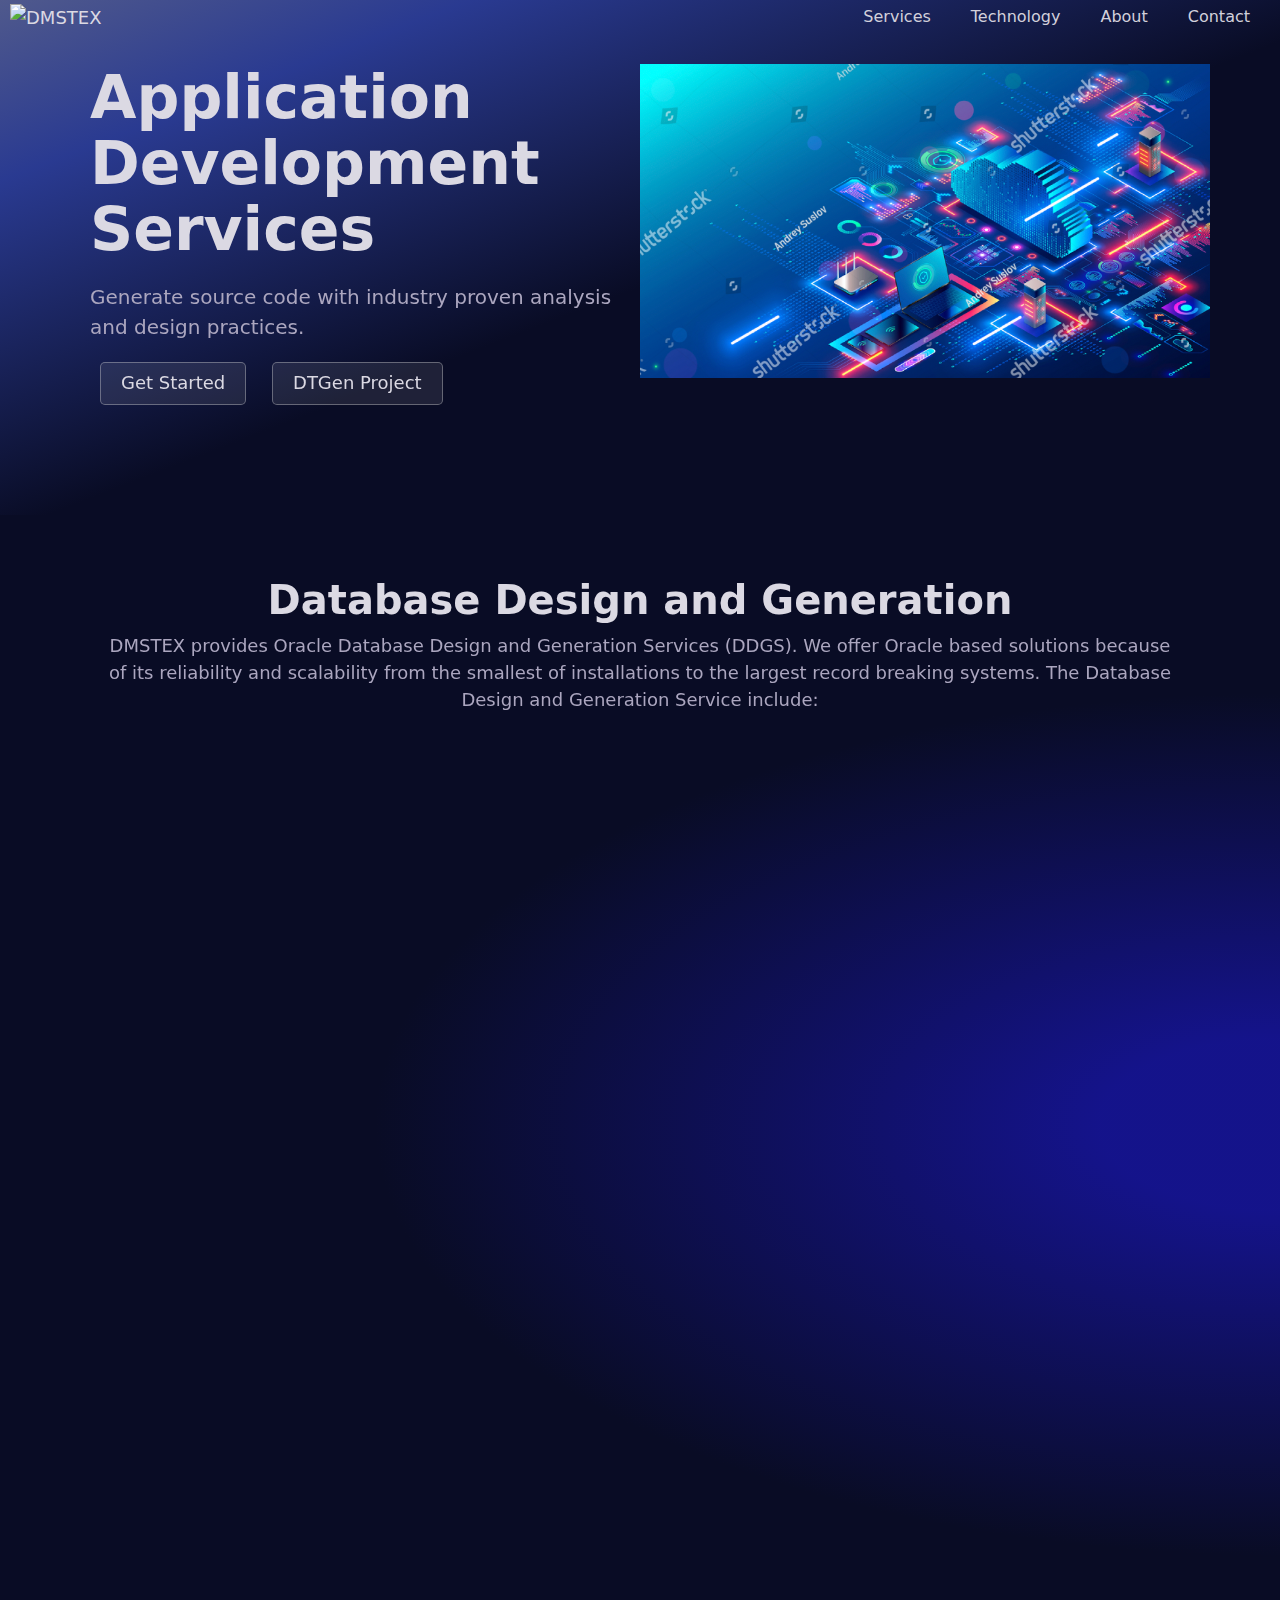
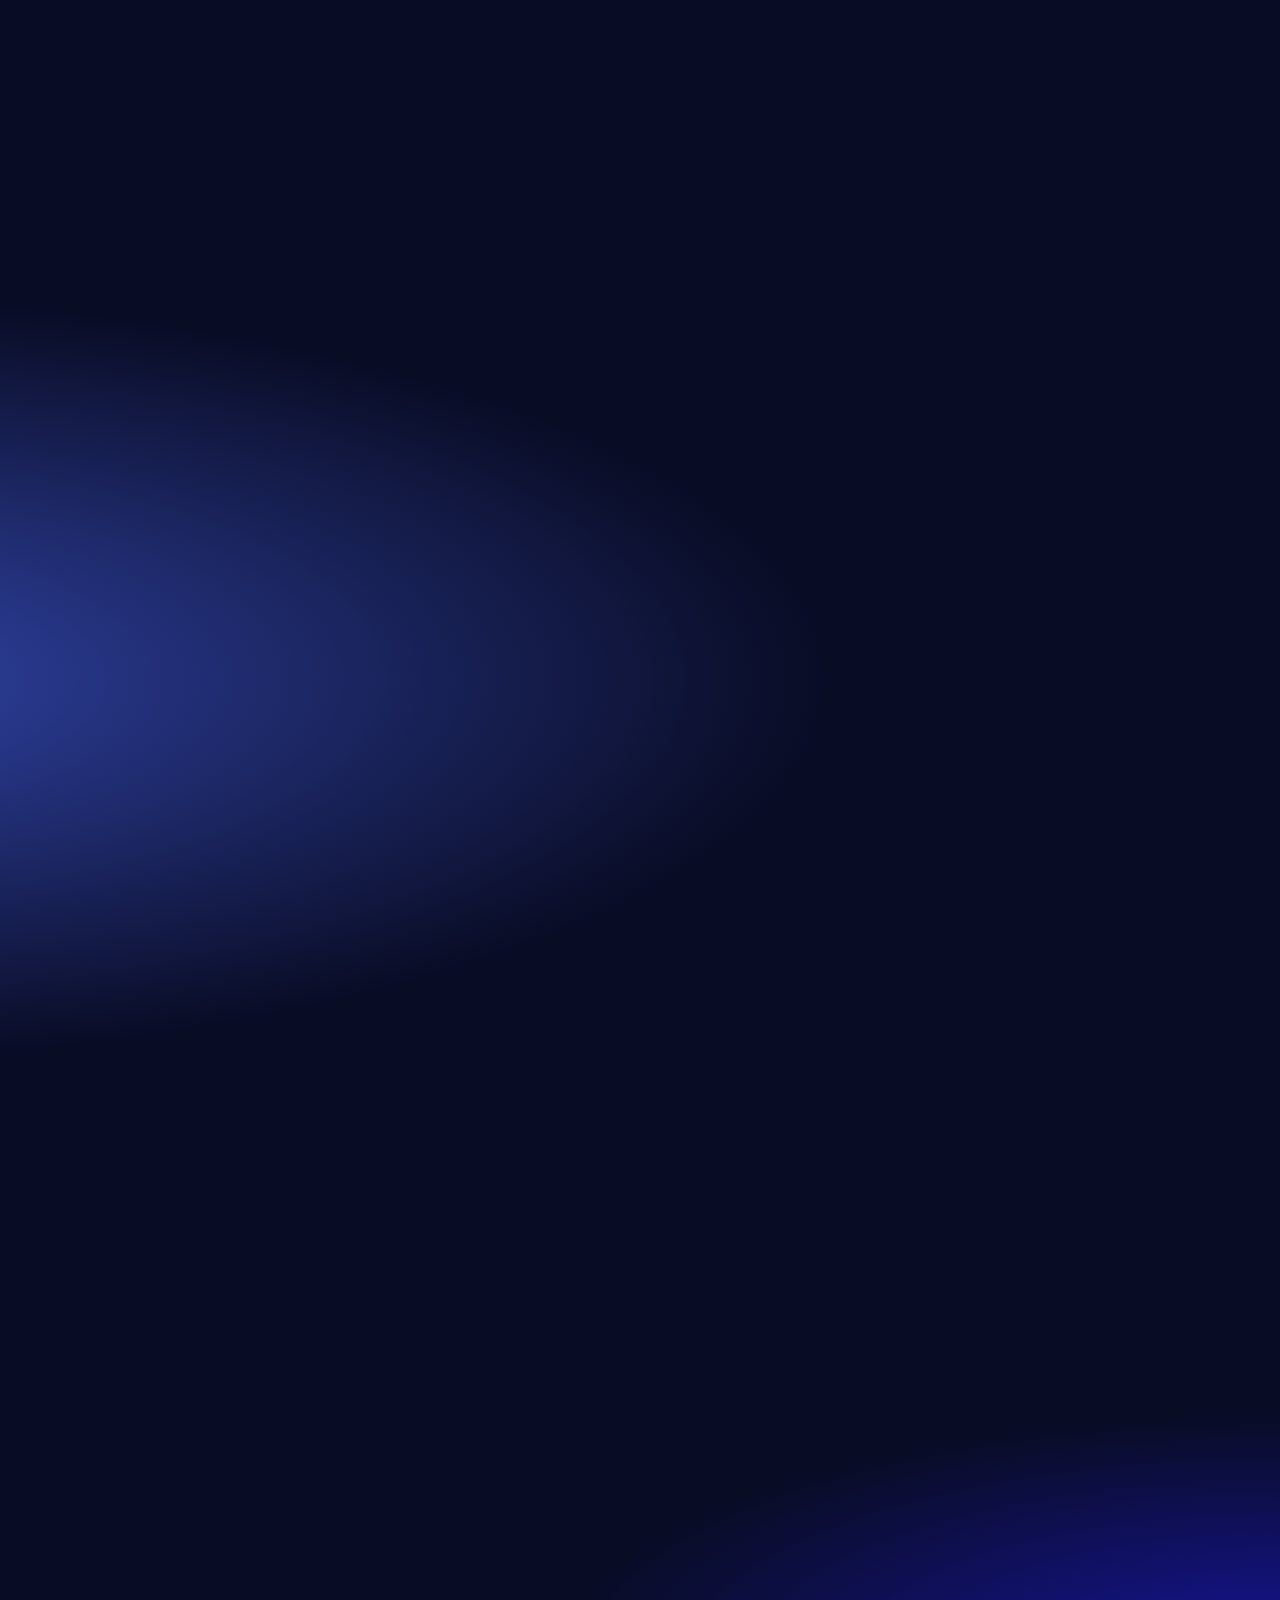
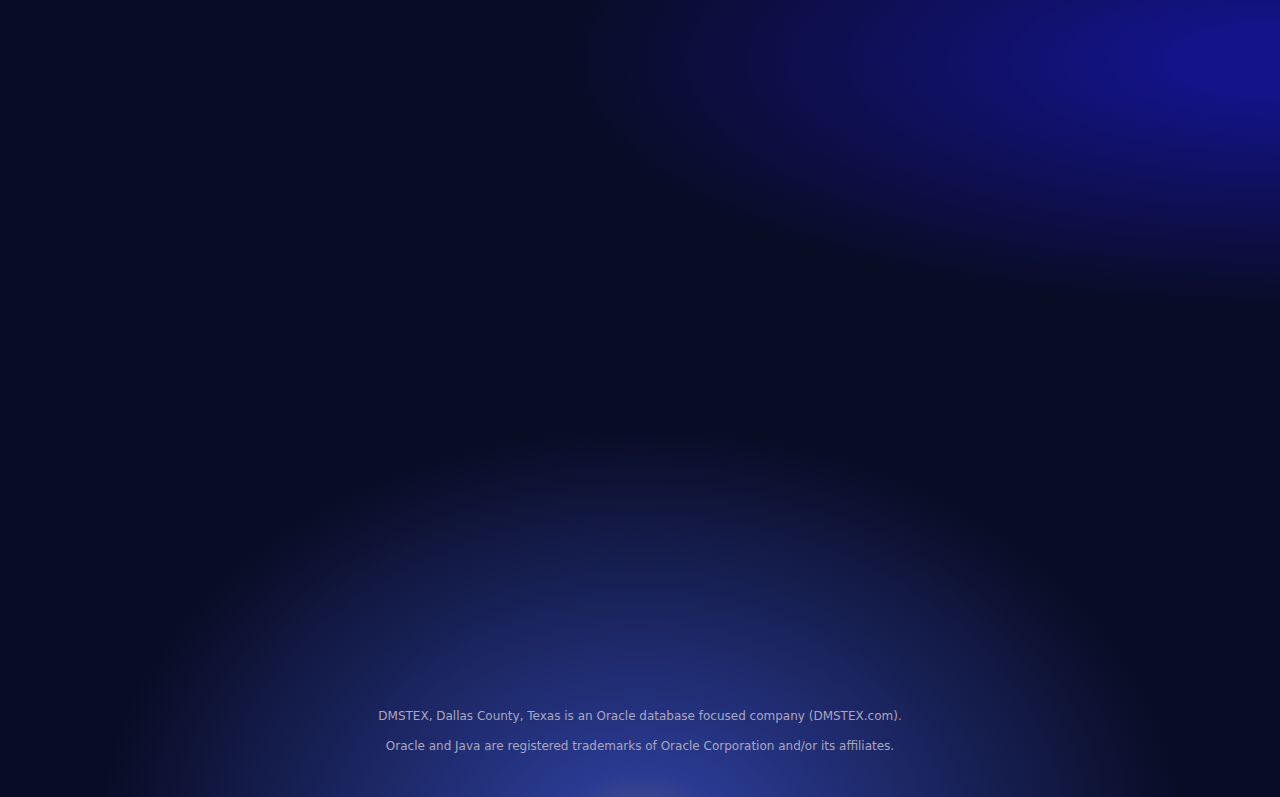
==== commit f29ea67b: "Adds AOS Animations" ====
--- a/index.html
+++ b/index.html
@@ -39,6 +39,7 @@
     <!-- Stylesheets -->
     <link rel="stylesheet" href="./css/normalize.css" />
     <link rel="stylesheet" href="./css/style.css" />
+    <link rel="stylesheet" href="https://unpkg.com/aos@next/dist/aos.css" />
   </head>
   <body>
     <div class="header-background">
@@ -62,7 +63,7 @@
       <!-- Hero -->
       <section class="block" id="hero">
         <div class="container grid grid--1x2">
-          <header class="block__header hero__section">
+          <header class="block__header hero__section" data-aos="fade-right">
             <h1 class="hero__heading">Application Development Services</h1>
             <p class="hero__text">
               Generate source code with industry proven analysis and design
@@ -80,7 +81,12 @@
             </button>
           </header>
           <picture>
-            <img class="hero__image" src="./images/cloud.png" alt="" />
+            <img
+              class="hero__image"
+              src="./images/cloud.png"
+              alt=""
+              data-aos="fade-left"
+            />
           </picture>
         </div>
       </section>
@@ -89,7 +95,7 @@
     <!-- Services -->
     <div class="services-background">
       <section class="block container" id="services">
-        <header class="block__header">
+        <header class="block__header" data-aos="fade-up">
           <h2>Database Design and Generation</h2>
           <p>
             DMSTEX provides Oracle Database Design and Generation Services
@@ -100,7 +106,7 @@
           </p>
         </header>
 
-        <article class="grid grid--1x2 services">
+        <article class="grid grid--1x2 services" data-aos="fade-left">
           <div class="services__content">
             <div class="service">
               <h3 class="services__heading">Database Schema</h3>
@@ -123,7 +129,7 @@
           <img class="services__img" src="./images/api.png" alt="" />
         </article>
 
-        <article class="grid grid--1x2 services">
+        <article class="grid grid--1x2 services" data-aos="fade-right">
           <div class="services__content">
             <div class="service">
               <h3 class="services__heading">Test Data</h3>
@@ -151,7 +157,7 @@
 
     <!-- Benefits -->
     <div class="benefits-background">
-      <section class="container block">
+      <section class="container block" data-aos="flip-down">
         <header>
           <h2>Benefits of DDGS Database Schema and PL/SQL API</h2>
         </header>
@@ -231,11 +237,11 @@
 
       <!-- Demonstrations -->
       <section class="block container">
-        <header class="block__header">
+        <header class="block__header" data-aos="fade-right">
           <h2>Demonstrations</h2>
         </header>
 
-        <div class="grid grid--2x3 demonstration">
+        <div class="grid grid--2x3 demonstration" data-aos="zoom-in">
           <div class="card">
             <span class="material-symbols-outlined icon"> insights </span>
             <header class="card__header">
@@ -402,8 +408,13 @@
     <div class="technology--background">
       <!-- Technology -->
       <section class="grid grid--1x2 container" id="technology">
-        <img src="./images/schema.png" class="technologies__img" alt="" />
-        <div class="block">
+        <img
+          src="./images/schema.png"
+          class="technologies__img"
+          alt=""
+          data-aos="fade-right"
+        />
+        <div class="block" data-aos="fade-left">
           <h2>Technology</h2>
           <h3>Why Oracle?</h3>
           <p>
@@ -469,7 +480,7 @@
 
       <!-- About -->
       <section class="container" id="about">
-        <div class="block">
+        <div class="block" data-aos="fade-up">
           <h2>About</h2>
           <p>
             DMSTEX is an Oracle database focused company located in the Dallas -
@@ -687,7 +698,7 @@
 
     <!-- Contact -->
     <div class="contact-background">
-      <section class="block" id="contact">
+      <section class="block" id="contact" data-aos="zoom-in">
         <div class="container grid grid--1x2">
           <header class="block__header contact__body">
             <h2>Contact Us</h2>
@@ -722,6 +733,10 @@
     </div>
 
     <script src="./js/script.js"></script>
+    <script src="https://unpkg.com/aos@next/dist/aos.js"></script>
+    <script>
+      AOS.init();
+    </script>
   </body>
 </html>
 
